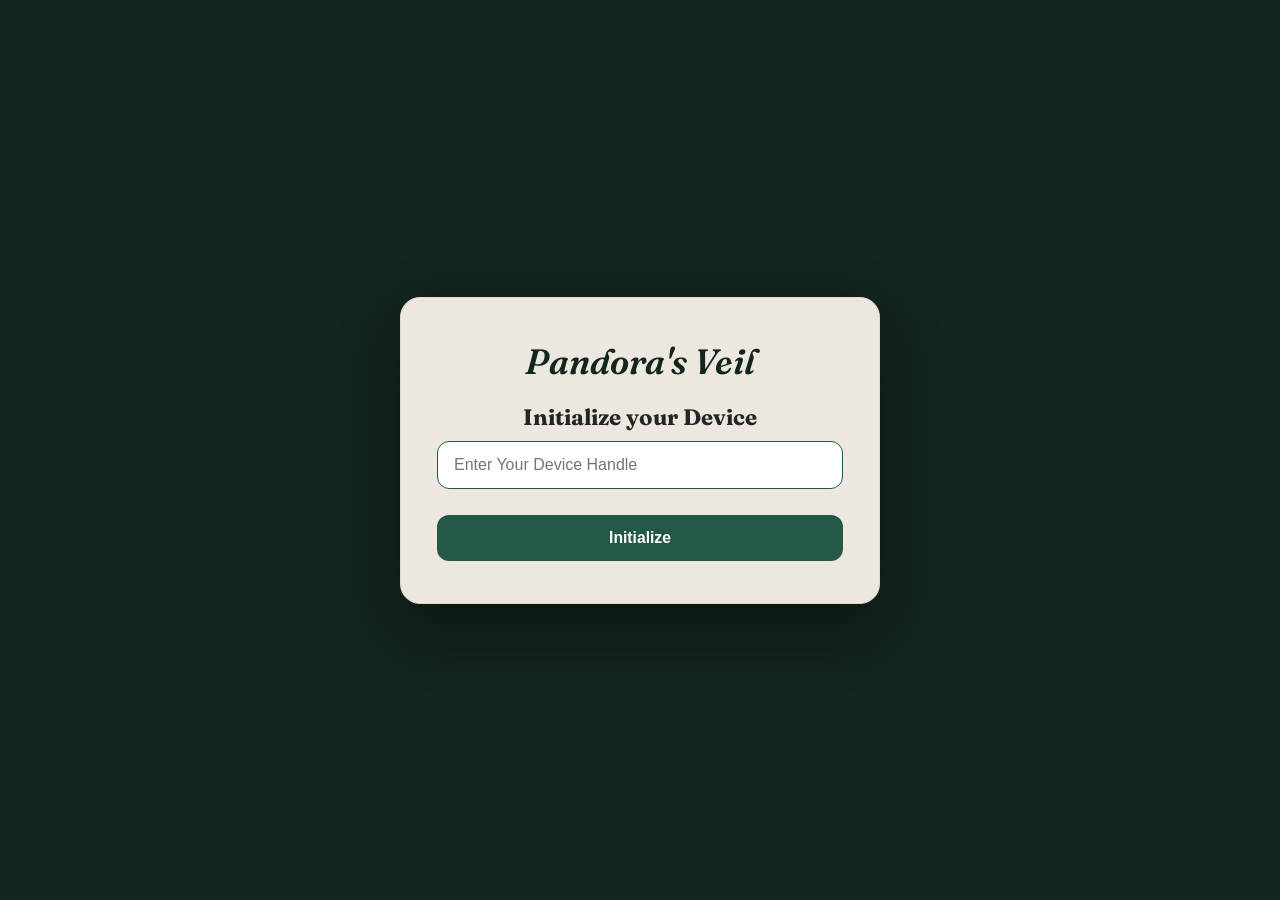
==== internal/web/static/index.html @ a11d855e "style(web): simplify initialization screen to tool name, title, handle input, and initialize button" ====
<!DOCTYPE html>
<html lang="en">
<head>
    <meta charset="UTF-8">
    <meta name="viewport" content="width=device-width, initial-scale=1.0">
    <title>Pandora's Veil | Zero-Knowledge Secret Relay</title>
    <link rel="preconnect" href="https://fonts.googleapis.com">
    <link rel="preconnect" href="https://fonts.gstatic.com" crossorigin>
    <link href="https://fonts.googleapis.com/css2?family=Fraunces:ital,opsz,wght@0,9..144,400;0,9..144,600;1,9..144,400;1,9..144,600&family=Plus+Jakarta+Sans:wght@400;500;600;700&family=Fira+Code:wght@400;500&display=swap" rel="stylesheet">
    <link rel="stylesheet" href="styles.css">
</head>
<body class="linen-theme">
    <div class="linen-app-container">
        <!-- Left Forest Green Sidebar -->
        <aside class="linen-sidebar">
            <!-- Brand Title Row with Full Name -->
            <div class="sidebar-brand-row">
                <h1 class="brand-logo" onclick="toggleProfileModal()" title="View Device Security Credentials">Pandora's Veil</h1>
                <button type="button" class="add-correspondence-btn" onclick="openNewChatModal()" title="Add Correspondence or Create Group">
                    <svg viewBox="0 0 24 24" width="16" height="16" fill="none" stroke="currentColor" stroke-width="2"><line x1="12" y1="5" x2="12" y2="19"></line><line x1="5" y1="12" x2="19" y2="12"></line></svg>
                    <span>Add</span>
                </button>
            </div>

            <!-- Search Correspondence Box -->
            <div class="sidebar-search-box">
                <div class="search-input-wrapper">
                    <svg viewBox="0 0 24 24" width="15" height="15" fill="none" stroke="currentColor" stroke-width="2" class="search-icon"><circle cx="11" cy="11" r="8"></circle><line x1="21" y1="21" x2="16.65" y2="16.65"></line></svg>
                    <input type="text" id="chat-search" placeholder="Search correspondence" autocomplete="off">
                </div>
            </div>

            <!-- Dynamic Conversation List -->
            <div class="correspondence-list" id="chats-list">
                <!-- Populated dynamically from verified server connections -->
            </div>

            <!-- Bottom User Identity Badge -->
            <div class="sidebar-user-footer" onclick="toggleProfileModal()" title="Click to view full identity credentials & account settings">
                <div class="footer-avatar" id="my-avatar">U</div>
                <div class="footer-user-details">
                    <div class="footer-handle" id="my-handle">PV-USER</div>
                    <div class="footer-fp" id="my-fingerprint">FP: PENDING</div>
                </div>
                <button type="button" class="icon-action-btn" onclick="event.stopPropagation(); openNewChatModal();" title="Add Correspondence">
                    <svg viewBox="0 0 24 24" width="16" height="16" fill="none" stroke="currentColor" stroke-width="2"><line x1="12" y1="5" x2="12" y2="19"></line><line x1="5" y1="12" x2="19" y2="12"></line></svg>
                </button>
            </div>
        </aside>

        <!-- Right Linen Main Chat Workspace -->
        <main class="linen-chat-workspace">
            <!-- Workspace Header -->
            <header class="workspace-header">
                <div class="contact-profile-section" onclick="openContactDetailsModal()" title="View peer identity & fingerprint details">
                    <div class="avatar avatar-sand" id="active-header-avatar">—</div>
                    <div class="contact-title-group">
                        <h2 class="active-contact-title" id="active-contact-title">No Active Correspondence</h2>
                        <div class="active-status-line">
                            <span id="active-status-text">Connected to Relay</span>
                            <span class="fp-subtle" id="active-fp-subtle"></span>
                        </div>
                    </div>
                </div>

                <div class="workspace-header-actions">
                    <button type="button" class="header-action-btn" onclick="openSecretDepositModal()" title="Attach Confidential Deposit (Self-Destructing via Redis GETDEL)">
                        <svg viewBox="0 0 24 24" width="17" height="17" fill="none" stroke="currentColor" stroke-width="2"><rect x="3" y="11" width="18" height="11" rx="2" ry="2"></rect><path d="M7 11V7a5 5 0 0 1 10 0v4"></path></svg>
                        <span class="action-label-text">Deposit Secret</span>
                    </button>
                    <button type="button" class="header-action-btn" onclick="openDisappearingModal()" title="Configure Disappearing Messages Lifespan">
                        <svg viewBox="0 0 24 24" width="17" height="17" fill="none" stroke="currentColor" stroke-width="2"><circle cx="12" cy="12" r="10"></circle><polyline points="12 6 12 12 16 14"></polyline></svg>
                        <span class="action-label-text" id="header-ttl-label">5m Lifespan</span>
                    </button>
                    <button type="button" class="header-action-btn" onclick="openContactDetailsModal()" title="Peer Identity & Manage Correspondence">
                        <svg viewBox="0 0 24 24" width="17" height="17" fill="none" stroke="currentColor" stroke-width="2"><path d="M20 21v-2a4 4 0 0 0-4-4H8a4 4 0 0 0-4 4v2"></path><circle cx="12" cy="7" r="4"></circle></svg>
                    </button>
                </div>
            </header>

            <!-- Scrollable Messages Flow on Linen Canvas -->
            <div class="chat-canvas-scroll" id="chat-messages-scroll">
                <div class="canvas-flow" id="chat-messages-container">
                    <div class="linen-date-separator">
                        <span class="sep-line"></span>
                        <span class="sep-label">TODAY</span>
                        <span class="sep-line"></span>
                    </div>
                </div>
            </div>

            <!-- Bottom Floating Pill Input Bar -->
            <footer class="workspace-input-dock">
                <form id="message-form" class="linen-input-pill">
                    <button type="button" class="pill-clip-btn" onclick="openSecretDepositModal()" title="Deposit Confidential Secret (Destroyed on First Read)">
                        <svg viewBox="0 0 24 24" width="18" height="18" fill="none" stroke="currentColor" stroke-width="2"><path d="M21.44 11.05l-9.19 9.19a6 6 0 0 1-8.49-8.49l9.19-9.19a4 4 0 0 1 5.66 5.66l-9.2 9.19a2 2 0 0 1-2.83-2.83l8.49-8.48"></path></svg>
                    </button>

                    <!-- Per-Message Lifespan Adjustment Pill -->
                    <button type="button" class="message-ttl-pill" onclick="cycleMessageTTL()" id="message-ttl-btn" title="Message Lifespan: Click to change timer for this message (cannot exceed conversation limit)">
                        <svg viewBox="0 0 24 24" width="13" height="13" fill="none" stroke="currentColor" stroke-width="2"><circle cx="12" cy="12" r="10"></circle><polyline points="12 6 12 12 16 14"></polyline></svg>
                        <span id="current-msg-ttl-badge">5m</span>
                    </button>

                    <input type="text" id="chat-input" placeholder="Write an encrypted message..." autocomplete="off" autofocus>
                    <button type="submit" class="pill-send-btn" id="send-button" title="Send end-to-end encrypted message">
                        <svg viewBox="0 0 24 24" width="18" height="18" fill="currentColor"><path d="M2.01 21L23 12 2.01 3 2 10l15 2-15 2z"></path></svg>
                    </button>
                </form>
            </footer>
        </main>
    </div>

    <!-- Modals -->
    <div id="modal-backdrop" class="linen-modal-backdrop hidden" onclick="handleBackdropClick(event)">
        <div class="linen-modal-card" onclick="event.stopPropagation()">
            <div class="modal-header-bar">
                <h3 id="modal-title">Details</h3>
                <button type="button" class="modal-close-btn" onclick="closeModal()">✕</button>
            </div>
            <div class="modal-content-area" id="modal-body"></div>
        </div>
    </div>

    <!-- Device Initialization Screen -->
    <div id="init-overlay" class="linen-init-overlay hidden">
        <div class="linen-init-card">
            <div class="init-brand-header">
                <h1 class="init-brand-logo">Pandora's Veil</h1>
            </div>
            <h2 class="init-card-title">Initialize your Device</h2>

            <form id="init-form" class="init-form-box" onsubmit="handleInitSubmit(event)">
                <div class="init-input-wrapper">
                    <input type="text" id="init-handle-input" placeholder="Enter Your Device Handle" required autofocus autocomplete="off">
                </div>
                <div id="init-error-msg" class="init-error-text hidden"></div>
                <button type="submit" class="init-submit-btn" id="init-submit-button">
                    <span>Initialize</span>
                </button>
            </form>
        </div>
    </div>

    <script src="app.js"></script>
</body>
</html>
---- internal/web/static/styles.css ----
/* ==========================================================================
   PANDORA'S VEIL | Linen Aesthetic Stylesheet (Editorial Linen & Forest Green)
   ========================================================================== */

:root {
    /* Left Sidebar Palette (Deep Forest Green / Spruce) */
    --linen-sidebar-bg: #12251e;
    --linen-sidebar-card-hover: #193128;
    --linen-sidebar-card-active: #1d392f;
    --linen-sidebar-search-bg: #1a3229;
    --linen-sidebar-text: #f3efe6;
    --linen-sidebar-muted: #8b9d94;
    --linen-gold: #c69b59;
    --linen-online: #5cdb95;

    /* Main Chat Canvas Palette (Warm Linen / Cream) */
    --linen-canvas-bg: #ede8df;
    --linen-canvas-header-bg: #ede8df;
    --linen-card-white: #ffffff;
    --linen-card-green: #245846;
    --linen-text-dark: #222725;
    --linen-text-light: #f7f5f0;
    --linen-text-muted: #8a8d8a;
    --linen-terracotta: #b48558;
    --linen-terracotta-hover: #a17347;

    /* Avatar Palettes */
    --avatar-sand-bg: #d9cdbe;
    --avatar-sand-fg: #3a3229;
    --avatar-sage-bg: #b6cbb9;
    --avatar-sage-fg: #233c2a;
    --avatar-blush-bg: #d7c1c0;
    --avatar-blush-fg: #45282a;
    --avatar-clay-bg: #dfc8b7;
    --avatar-clay-fg: #4c3122;
    --avatar-charcoal-bg: #9fa8a3;
    --avatar-charcoal-fg: #1d2522;

    /* Fonts */
    --font-serif: 'Fraunces', serif;
    --font-sans: 'Plus Jakarta Sans', -apple-system, BlinkMacSystemFont, 'Segoe UI', Roboto, sans-serif;
    --font-mono: 'Fira Code', monospace;
}

* {
    box-sizing: border-box;
    margin: 0;
    padding: 0;
}

body.linen-theme {
    background-color: var(--linen-sidebar-bg);
    color: var(--linen-text-dark);
    font-family: var(--font-sans);
    height: 100vh;
    overflow: hidden;
    display: flex;
}

.linen-app-container {
    width: 100vw;
    height: 100vh;
    display: flex;
    overflow: hidden;
}

/* --------------------------------------------------------------------------
   1. Left Forest Green Sidebar
   -------------------------------------------------------------------------- */
.linen-sidebar {
    width: 30%;
    min-width: 300px;
    max-width: 400px;
    height: 100%;
    background-color: var(--linen-sidebar-bg);
    color: var(--linen-sidebar-text);
    display: flex;
    flex-direction: column;
    padding: 24px 16px 16px 20px;
    border-right: 1px solid rgba(255, 255, 255, 0.05);
}

/* Brand Row */
.sidebar-brand-row {
    display: flex;
    align-items: center;
    justify-content: space-between;
    margin-bottom: 20px;
    padding: 0 4px;
}

.brand-logo {
    font-family: var(--font-serif);
    font-size: 1.45rem;
    font-weight: 600;
    font-style: italic;
    letter-spacing: 0.3px;
    color: var(--linen-sidebar-text);
    cursor: pointer;
    user-select: none;
    white-space: nowrap;
}

.add-correspondence-btn {
    background: rgba(255, 255, 255, 0.08);
    border: 1px solid rgba(255, 255, 255, 0.12);
    color: var(--linen-sidebar-text);
    padding: 5px 12px;
    border-radius: 8px;
    font-size: 0.8rem;
    font-weight: 600;
    display: flex;
    align-items: center;
    gap: 5px;
    cursor: pointer;
    transition: all 0.15s ease;
}

.add-correspondence-btn:hover {
    background: rgba(255, 255, 255, 0.16);
    border-color: rgba(255, 255, 255, 0.25);
}

.add-correspondence-btn svg {
    flex-shrink: 0;
}

/* Search Box */
.sidebar-search-box {
    margin-bottom: 16px;
}

.search-input-wrapper {
    background-color: var(--linen-sidebar-search-bg);
    border-radius: 12px;
    height: 42px;
    display: flex;
    align-items: center;
    padding: 0 14px;
    gap: 10px;
    border: 1px solid rgba(255, 255, 255, 0.03);
}

.search-input-wrapper input {
    background: transparent;
    border: none;
    outline: none;
    color: var(--linen-sidebar-text);
    font-size: 0.88rem;
    font-family: var(--font-sans);
    width: 100%;
}

.search-input-wrapper input::placeholder {
    color: var(--linen-sidebar-muted);
}

.search-icon {
    color: var(--linen-sidebar-muted);
}

/* Correspondence List */
.correspondence-list {
    flex: 1;
    overflow-y: auto;
    display: flex;
    flex-direction: column;
    gap: 6px;
    padding-right: 2px;
}

.correspondence-list::-webkit-scrollbar {
    width: 4px;
}

.correspondence-list::-webkit-scrollbar-thumb {
    background: rgba(255, 255, 255, 0.1);
    border-radius: 4px;
}

/* Chat Card */
.chat-card {
    display: flex;
    align-items: center;
    padding: 12px 14px;
    border-radius: 14px;
    cursor: pointer;
    transition: background 0.18s ease, transform 0.1s ease;
    gap: 14px;
}

.chat-card:hover {
    background-color: var(--linen-sidebar-card-hover);
}

.chat-card.active {
    background-color: var(--linen-sidebar-card-active);
}

/* Avatars */
.avatar {
    width: 42px;
    height: 42px;
    border-radius: 50%;
    display: flex;
    align-items: center;
    justify-content: center;
    font-size: 0.88rem;
    font-weight: 600;
    font-family: var(--font-sans);
    user-select: none;
    flex-shrink: 0;
}

.avatar-sand { background-color: var(--avatar-sand-bg); color: var(--avatar-sand-fg); }
.avatar-sage { background-color: var(--avatar-sage-bg); color: var(--avatar-sage-fg); }
.avatar-blush { background-color: var(--avatar-blush-bg); color: var(--avatar-blush-fg); }
.avatar-clay { background-color: var(--avatar-clay-bg); color: var(--avatar-clay-fg); }
.avatar-charcoal { background-color: var(--avatar-charcoal-bg); color: var(--avatar-charcoal-fg); }

.chat-card-content {
    flex: 1;
    overflow: hidden;
    display: flex;
    flex-direction: column;
    gap: 3px;
}

.chat-card-header {
    display: flex;
    justify-content: space-between;
    align-items: baseline;
}

.contact-card-name {
    font-weight: 600;
    font-size: 0.94rem;
    color: var(--linen-sidebar-text);
    white-space: nowrap;
    overflow: hidden;
    text-overflow: ellipsis;
}

.card-time {
    font-size: 0.76rem;
    color: var(--linen-sidebar-muted);
}

.chat-card-footer {
    display: flex;
    justify-content: space-between;
    align-items: center;
}

.card-snippet {
    font-size: 0.82rem;
    color: var(--linen-sidebar-muted);
    white-space: nowrap;
    overflow: hidden;
    text-overflow: ellipsis;
}

.unread-pill {
    background-color: var(--linen-gold);
    color: #12251e;
    font-size: 0.68rem;
    font-weight: 700;
    width: 17px;
    height: 17px;
    border-radius: 50%;
    display: flex;
    align-items: center;
    justify-content: center;
    flex-shrink: 0;
}

/* Sidebar Bottom User Footer */
.sidebar-user-footer {
    margin-top: 10px;
    padding: 12px 14px;
    background-color: rgba(0, 0, 0, 0.15);
    border-radius: 12px;
    display: flex;
    align-items: center;
    gap: 12px;
    cursor: pointer;
}

.footer-avatar {
    width: 34px;
    height: 34px;
    background: var(--linen-card-green);
    color: var(--linen-sidebar-text);
    border-radius: 50%;
    display: flex;
    align-items: center;
    justify-content: center;
    font-weight: 600;
    font-size: 0.85rem;
}

.footer-user-details {
    flex: 1;
    overflow: hidden;
}

.footer-handle {
    font-size: 0.85rem;
    font-weight: 600;
    color: var(--linen-sidebar-text);
}

.footer-fp {
    font-size: 0.72rem;
    color: var(--linen-sidebar-muted);
    font-family: var(--font-mono);
}

.icon-action-btn {
    background: transparent;
    border: none;
    color: var(--linen-sidebar-muted);
    cursor: pointer;
    padding: 6px;
    border-radius: 50%;
    display: flex;
    align-items: center;
    justify-content: center;
}

.icon-action-btn:hover {
    color: var(--linen-sidebar-text);
    background: rgba(255, 255, 255, 0.08);
}

/* --------------------------------------------------------------------------
   2. Right Linen Main Workspace
   -------------------------------------------------------------------------- */
.linen-chat-workspace {
    flex: 1;
    height: 100%;
    background-color: var(--linen-canvas-bg);
    display: flex;
    flex-direction: column;
    position: relative;
}

/* Workspace Header */
.workspace-header {
    height: 76px;
    padding: 0 36px;
    display: flex;
    align-items: center;
    justify-content: space-between;
    background-color: var(--linen-canvas-header-bg);
}

.contact-profile-section {
    display: flex;
    align-items: center;
    gap: 14px;
    cursor: pointer;
}

.active-contact-title {
    font-family: var(--font-serif);
    font-size: 1.25rem;
    font-weight: 600;
    color: var(--linen-text-dark);
}

.active-status-line {
    display: flex;
    align-items: center;
    gap: 6px;
    font-size: 0.78rem;
    color: var(--linen-text-muted);
}

.status-dot {
    width: 6px;
    height: 6px;
    background-color: var(--linen-online);
    border-radius: 50%;
}

.fp-subtle {
    font-family: var(--font-mono);
    color: #9a9d9a;
}

.workspace-header-actions {
    display: flex;
    align-items: center;
    gap: 14px;
}

.header-action-btn {
    background: transparent;
    border: none;
    color: #636765;
    cursor: pointer;
    padding: 8px;
    border-radius: 50%;
    display: flex;
    align-items: center;
    justify-content: center;
    transition: color 0.15s ease, background 0.15s ease;
}

.header-action-btn:hover {
    color: var(--linen-text-dark);
    background: rgba(0, 0, 0, 0.04);
}

/* Canvas Flow Scroll */
.chat-canvas-scroll {
    flex: 1;
    overflow-y: auto;
    padding: 10px 42px 20px 42px;
    display: flex;
    flex-direction: column;
}

.canvas-flow {
    display: flex;
    flex-direction: column;
    gap: 14px;
    margin-top: auto;
}

/* Date Separator with Dotted Lines */
.linen-date-separator {
    display: flex;
    align-items: center;
    justify-content: center;
    margin: 18px 0;
    gap: 16px;
}

.sep-line {
    flex: 1;
    border-bottom: 1px dashed #d6cfc4;
}

.sep-label {
    font-size: 0.72rem;
    color: #9a9b98;
    letter-spacing: 1px;
    font-weight: 600;
}

/* Message Bubble Groups */
.linen-bubble-group {
    display: flex;
    flex-direction: column;
    max-width: 58%;
}

.incoming-group {
    align-self: flex-start;
}

.outgoing-group {
    align-self: flex-end;
}

/* Cards */
.linen-card {
    padding: 14px 18px;
    border-radius: 16px;
    font-size: 0.94rem;
    line-height: 1.48;
    box-shadow: 0 2px 10px rgba(0, 0, 0, 0.03);
    word-break: break-word;
    animation: fadeIn 0.18s ease-out;
}

@keyframes fadeIn {
    from { opacity: 0; transform: translateY(4px); }
    to { opacity: 1; transform: translateY(0); }
}

.incoming-card {
    background-color: var(--linen-card-white);
    color: var(--linen-text-dark);
}

.outgoing-card {
    background-color: var(--linen-card-green);
    color: var(--linen-text-light);
}

.bubble-time-stamp {
    font-size: 0.72rem;
    color: #9da09d;
    margin-top: 6px;
    margin-left: 4px;
}

.action-label-text {
    font-size: 0.8rem;
    font-weight: 500;
    margin-left: 6px;
}

.message-ttl-pill {
    background: rgba(36, 88, 70, 0.08);
    border: 1px solid rgba(36, 88, 70, 0.15);
    color: var(--linen-card-green);
    padding: 4px 9px;
    border-radius: 14px;
    font-size: 0.76rem;
    font-weight: 600;
    display: flex;
    align-items: center;
    gap: 4px;
    cursor: pointer;
    margin-left: 4px;
    transition: all 0.15s ease;
    user-select: none;
}

.message-ttl-pill:hover {
    background: rgba(36, 88, 70, 0.15);
}

.message-ttl-pill svg {
    flex-shrink: 0;
}

/* --------------------------------------------------------------------------
   3. Bottom Input Dock & Floating Pill
   -------------------------------------------------------------------------- */
.workspace-input-dock {
    padding: 16px 36px 24px 36px;
    background-color: var(--linen-canvas-bg);
}

.linen-input-pill {
    background-color: var(--linen-card-white);
    border-radius: 30px;
    height: 54px;
    display: flex;
    align-items: center;
    padding: 0 6px 0 14px;
    box-shadow: 0 4px 20px rgba(0, 0, 0, 0.05);
    border: 1px solid rgba(0, 0, 0, 0.04);
}

.pill-clip-btn {
    background: transparent;
    border: none;
    color: #8a8d8a;
    cursor: pointer;
    padding: 8px;
    display: flex;
    align-items: center;
    justify-content: center;
    transition: color 0.15s ease;
}

.pill-clip-btn:hover {
    color: var(--linen-text-dark);
}

.linen-input-pill input {
    flex: 1;
    background: transparent;
    border: none;
    outline: none;
    padding: 0 12px;
    font-size: 0.95rem;
    font-family: var(--font-sans);
    color: var(--linen-text-dark);
}

.linen-input-pill input::placeholder {
    color: #9a9d9a;
}

.pill-send-btn {
    width: 42px;
    height: 42px;
    background-color: var(--linen-terracotta);
    border: none;
    border-radius: 50%;
    color: #ffffff;
    cursor: pointer;
    display: flex;
    align-items: center;
    justify-content: center;
    box-shadow: 0 4px 12px rgba(180, 133, 88, 0.35);
    transition: transform 0.1s ease, background-color 0.15s ease;
    flex-shrink: 0;
}

.pill-send-btn:hover {
    background-color: #9f7349;
    transform: scale(1.03);
}

.pill-send-btn:active {
    transform: scale(0.96);
}

/* Modal Tabs & Credential Cards */
.modal-tab-row {
    display: flex;
    gap: 8px;
    margin-bottom: 18px;
    border-bottom: 1px solid #dfd8cc;
    padding-bottom: 10px;
}

.modal-tab-btn {
    background: transparent;
    border: none;
    padding: 6px 14px;
    border-radius: 8px;
    font-size: 0.88rem;
    font-weight: 600;
    color: #636765;
    cursor: pointer;
    transition: all 0.15s ease;
}

.modal-tab-btn.active {
    background-color: var(--linen-card-green);
    color: #ffffff;
}

.identity-credential-box {
    background: #ffffff;
    border: 1px solid #dfd8cc;
    border-radius: 12px;
    padding: 16px;
    display: flex;
    flex-direction: column;
    gap: 12px;
    font-family: var(--font-sans);
    font-size: 0.88rem;
}

.cred-row {
    display: flex;
    flex-direction: column;
    gap: 4px;
}

.cred-label {
    font-size: 0.76rem;
    font-weight: 700;
    text-transform: uppercase;
    letter-spacing: 0.5px;
    color: #7b807d;
}

.cred-value {
    font-family: var(--font-mono);
    font-size: 0.84rem;
    color: var(--linen-text-dark);
    word-break: break-all;
    background: #f7f5f0;
    padding: 8px 10px;
    border-radius: 6px;
}

.linen-btn-danger {
    background-color: #b83a28;
    color: #ffffff;
    border: none;
    padding: 10px 18px;
    border-radius: 10px;
    font-weight: 600;
    font-size: 0.88rem;
    cursor: pointer;
    transition: background 0.15s ease;
}

.linen-btn-danger:hover {
    background-color: #992c1c;
}


.pill-send-btn {
    width: 44px;
    height: 44px;
    background-color: var(--linen-terracotta);
    color: #ffffff;
    border: none;
    border-radius: 50%;
    cursor: pointer;
    display: flex;
    align-items: center;
    justify-content: center;
    transition: background 0.15s ease, transform 0.1s ease;
    flex-shrink: 0;
}

.pill-send-btn:hover {
    background-color: var(--linen-terracotta-hover);
    transform: scale(1.04);
}

/* --------------------------------------------------------------------------
   4. Modals
   -------------------------------------------------------------------------- */
.linen-modal-backdrop {
    position: fixed;
    top: 0; left: 0; right: 0; bottom: 0;
    background: rgba(18, 37, 30, 0.5);
    backdrop-filter: blur(4px);
    display: flex;
    align-items: center;
    justify-content: center;
    z-index: 100;
}

.linen-modal-backdrop.hidden { display: none; }

.linen-modal-card {
    background: var(--linen-canvas-bg);
    width: 90%;
    max-width: 460px;
    border-radius: 18px;
    overflow: hidden;
    box-shadow: 0 16px 40px rgba(0, 0, 0, 0.2);
    border: 1px solid rgba(0, 0, 0, 0.08);
}

.modal-header-bar {
    padding: 18px 24px;
    display: flex;
    align-items: center;
    justify-content: space-between;
    border-bottom: 1px solid #dfd8cc;
}

.modal-header-bar h3 {
    font-family: var(--font-serif);
    font-size: 1.25rem;
    font-weight: 600;
    color: var(--linen-text-dark);
}

.modal-close-btn {
    background: transparent;
    border: none;
    color: #8a8d8a;
    font-size: 1.1rem;
    cursor: pointer;
}

.modal-content-area {
    padding: 24px;
}

.linen-btn {
    background-color: var(--linen-card-green);
    color: #ffffff;
    border: none;
    padding: 10px 20px;
    border-radius: 10px;
    font-weight: 600;
    font-size: 0.9rem;
    cursor: pointer;
    transition: background 0.15s ease;
}

.linen-btn:hover {
    background-color: #1a4234;
}

/* --------------------------------------------------------------------------
   7. Device Initialization Screen (Full Overlay)
   -------------------------------------------------------------------------- */
.linen-init-overlay {
    position: fixed;
    top: 0;
    left: 0;
    right: 0;
    bottom: 0;
    background-color: #12251e;
    z-index: 10000;
    display: flex;
    align-items: center;
    justify-content: center;
    padding: 24px;
}

.linen-init-overlay.hidden {
    display: none !important;
}

.linen-init-card {
    background-color: #ede8df;
    border-radius: 20px;
    width: 100%;
    max-width: 480px;
    padding: 42px 36px;
    box-shadow: 0 24px 60px rgba(0, 0, 0, 0.4);
    text-align: center;
    border: 1px solid #dfd8cc;
}

.init-brand-header {
    display: flex;
    align-items: center;
    justify-content: center;
    gap: 8px;
    margin-bottom: 20px;
}

.init-brand-logo {
    font-family: var(--font-serif);
    font-style: italic;
    font-size: 2.2rem;
    font-weight: 600;
    color: var(--linen-sidebar-bg);
}

.init-card-title {
    font-family: var(--font-serif);
    font-size: 1.4rem;
    color: var(--linen-text-dark);
    margin-bottom: 10px;
}

.init-card-subtitle {
    color: #636765;
    font-size: 0.9rem;
    line-height: 1.5;
    margin-bottom: 28px;
}

.init-form-box {
    display: flex;
    flex-direction: column;
    text-align: left;
    gap: 14px;
}

.init-field-label {
    font-size: 0.85rem;
    font-weight: 600;
    color: var(--linen-text-dark);
}

.init-input-wrapper input {
    width: 100%;
    padding: 14px 16px;
    background: #ffffff;
    border: 1.5px solid #d2c8b8;
    border-radius: 12px;
    font-size: 1rem;
    color: #222725;
    outline: none;
    font-weight: 500;
    transition: border-color 0.15s ease;
}

.init-input-wrapper input:focus {
    border-color: var(--linen-card-green);
}

.init-info-box {
    background: rgba(36, 88, 70, 0.08);
    border-left: 3px solid var(--linen-card-green);
    padding: 12px 14px;
    border-radius: 6px;
    font-size: 0.8rem;
    color: #374740;
    line-height: 1.4;
    margin-top: 4px;
}

.init-info-box code {
    font-family: var(--font-mono);
    font-size: 0.76rem;
    background: rgba(255, 255, 255, 0.8);
    padding: 2px 4px;
    border-radius: 4px;
}

.init-error-text {
    color: #c94a29;
    font-size: 0.82rem;
    margin-top: 4px;
}

.init-error-text.hidden {
    display: none;
}

.init-submit-btn {
    width: 100%;
    margin-top: 12px;
    padding: 14px;
    background-color: var(--linen-card-green);
    color: #ffffff;
    border: none;
    border-radius: 12px;
    font-size: 0.98rem;
    font-weight: 600;
    cursor: pointer;
    transition: background 0.15s ease;
}

.init-submit-btn:hover {
    background-color: #1a4234;
}
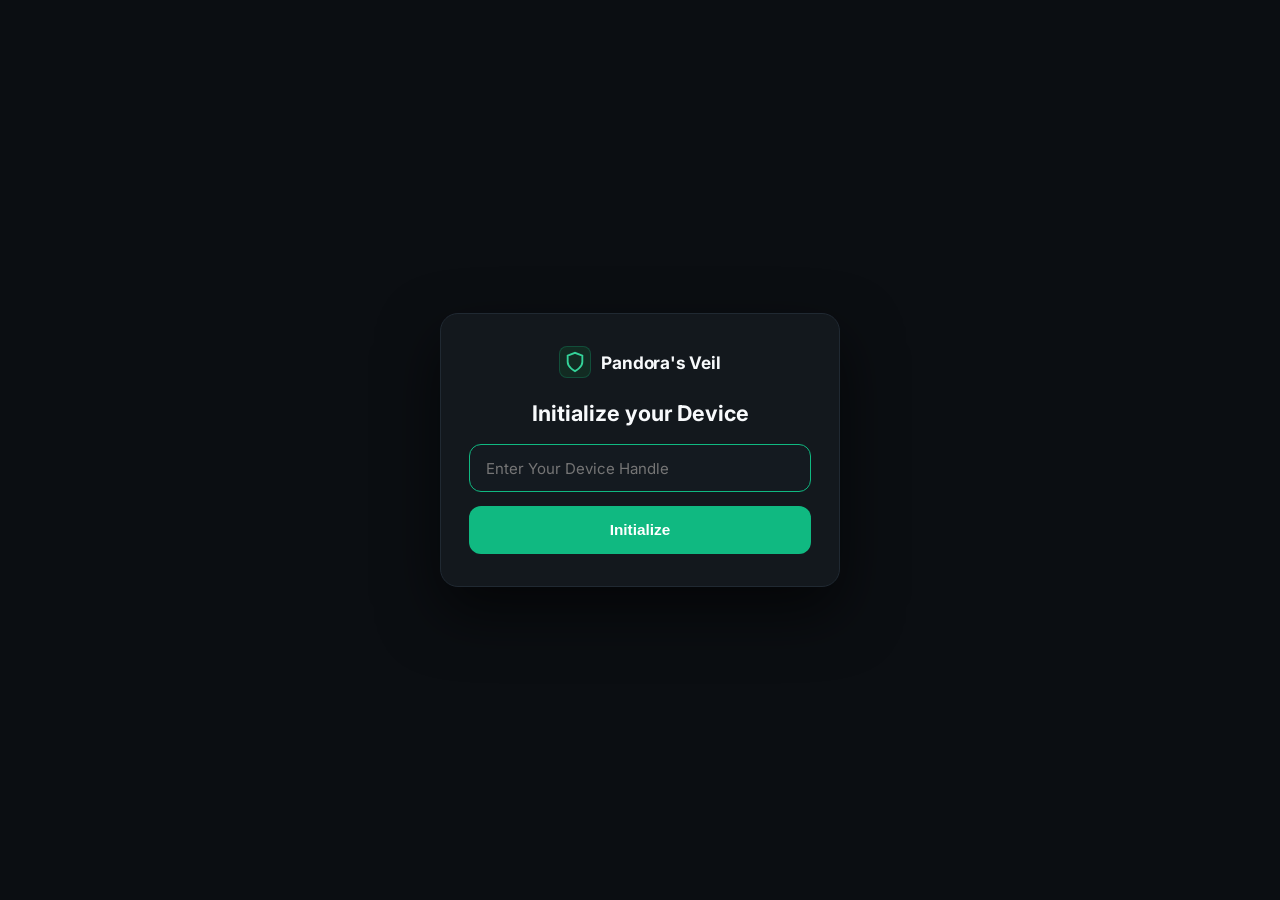
==== commit ac0e529e: "feat(web): replicate dark obsidian & emerald UI theme, sidebar structure, and clean layout matching " ====
--- a/internal/web/static/index.html
+++ b/internal/web/static/index.html
@@ -6,105 +6,123 @@
     <title>Pandora's Veil | Zero-Knowledge Secret Relay</title>
     <link rel="preconnect" href="https://fonts.googleapis.com">
     <link rel="preconnect" href="https://fonts.gstatic.com" crossorigin>
-    <link href="https://fonts.googleapis.com/css2?family=Fraunces:ital,opsz,wght@0,9..144,400;0,9..144,600;1,9..144,400;1,9..144,600&family=Plus+Jakarta+Sans:wght@400;500;600;700&family=Fira+Code:wght@400;500&display=swap" rel="stylesheet">
+    <link href="https://fonts.googleapis.com/css2?family=Inter:wght@400;500;600;700&family=JetBrains+Mono:wght@400;500;600&display=swap" rel="stylesheet">
     <link rel="stylesheet" href="styles.css">
 </head>
-<body class="linen-theme">
-    <div class="linen-app-container">
-        <!-- Left Forest Green Sidebar -->
-        <aside class="linen-sidebar">
-            <!-- Brand Title Row with Full Name -->
-            <div class="sidebar-brand-row">
-                <h1 class="brand-logo" onclick="toggleProfileModal()" title="View Device Security Credentials">Pandora's Veil</h1>
-                <button type="button" class="add-correspondence-btn" onclick="openNewChatModal()" title="Add Correspondence or Create Group">
+<body class="pv-dark-theme">
+    <div class="pv-app-container">
+        <!-- Left Obsidian Sidebar -->
+        <aside class="pv-sidebar">
+            <!-- Brand Title Row with Shield Icon -->
+            <div class="pv-brand-header" onclick="toggleProfileModal()" title="View Device Security Credentials">
+                <div class="pv-brand-icon">
+                    <svg viewBox="0 0 24 24" width="18" height="18" fill="none" stroke="currentColor" stroke-width="2"><path d="M12 22s8-4 8-10V5l-8-3-8 3v7c0 6 8 10 8 10z"></path></svg>
+                </div>
+                <h1 class="pv-brand-title">Pandora's Veil</h1>
+            </div>
+
+            <!-- Quick Action Buttons -->
+            <div class="pv-action-menu">
+                <button type="button" class="pv-action-item" onclick="openNewChatModal('peer')" title="Start a new direct chat">
                     <svg viewBox="0 0 24 24" width="16" height="16" fill="none" stroke="currentColor" stroke-width="2"><line x1="12" y1="5" x2="12" y2="19"></line><line x1="5" y1="12" x2="19" y2="12"></line></svg>
-                    <span>Add</span>
+                    <span>New chat</span>
+                </button>
+                <button type="button" class="pv-action-item" onclick="openNewChatModal('group')" title="Create an encrypted group">
+                    <svg viewBox="0 0 24 24" width="16" height="16" fill="none" stroke="currentColor" stroke-width="2"><path d="M17 21v-2a4 4 0 0 0-4-4H5a4 4 0 0 0-4 4v2"></path><circle cx="9" cy="7" r="4"></circle><path d="M23 21v-2a4 4 0 0 0-3-3.87"></path><path d="M16 3.13a4 4 0 0 1 0 7.75"></path></svg>
+                    <span>New group</span>
                 </button>
             </div>
 
-            <!-- Search Correspondence Box -->
-            <div class="sidebar-search-box">
-                <div class="search-input-wrapper">
-                    <svg viewBox="0 0 24 24" width="15" height="15" fill="none" stroke="currentColor" stroke-width="2" class="search-icon"><circle cx="11" cy="11" r="8"></circle><line x1="21" y1="21" x2="16.65" y2="16.65"></line></svg>
-                    <input type="text" id="chat-search" placeholder="Search correspondence" autocomplete="off">
+            <!-- Scrollable Contacts & Groups List -->
+            <div class="pv-scroll-sections" id="sidebar-sections-container">
+                <!-- DIRECT SECTION -->
+                <div class="pv-section-group">
+                    <div class="pv-section-header">DIRECT</div>
+                    <div class="pv-section-list" id="direct-chats-list">
+                        <!-- Populated dynamically from verified server connections -->
+                    </div>
+                </div>
+
+                <!-- GROUPS SECTION -->
+                <div class="pv-section-group">
+                    <div class="pv-section-header">GROUPS</div>
+                    <div class="pv-section-list" id="group-chats-list">
+                        <!-- Populated dynamically from verified server groups -->
+                    </div>
                 </div>
             </div>
 
-            <!-- Dynamic Conversation List -->
-            <div class="correspondence-list" id="chats-list">
-                <!-- Populated dynamically from verified server connections -->
-            </div>
-
-            <!-- Bottom User Identity Badge -->
-            <div class="sidebar-user-footer" onclick="toggleProfileModal()" title="Click to view full identity credentials & account settings">
-                <div class="footer-avatar" id="my-avatar">U</div>
-                <div class="footer-user-details">
-                    <div class="footer-handle" id="my-handle">PV-USER</div>
-                    <div class="footer-fp" id="my-fingerprint">FP: PENDING</div>
-                </div>
-                <button type="button" class="icon-action-btn" onclick="event.stopPropagation(); openNewChatModal();" title="Add Correspondence">
-                    <svg viewBox="0 0 24 24" width="16" height="16" fill="none" stroke="currentColor" stroke-width="2"><line x1="12" y1="5" x2="12" y2="19"></line><line x1="5" y1="12" x2="19" y2="12"></line></svg>
-                </button>
+            <!-- Bottom Fingerprint Footer -->
+            <div class="pv-sidebar-footer" onclick="toggleProfileModal()" title="Click to view full identity credentials & account settings">
+                <div class="pv-footer-label">Your fingerprint</div>
+                <div class="pv-footer-fp" id="my-fingerprint">INITIALIZING</div>
             </div>
         </aside>
 
-        <!-- Right Linen Main Chat Workspace -->
-        <main class="linen-chat-workspace">
+        <!-- Right Main Chat Workspace -->
+        <main class="pv-chat-workspace">
             <!-- Workspace Header -->
-            <header class="workspace-header">
-                <div class="contact-profile-section" onclick="openContactDetailsModal()" title="View peer identity & fingerprint details">
-                    <div class="avatar avatar-sand" id="active-header-avatar">—</div>
-                    <div class="contact-title-group">
-                        <h2 class="active-contact-title" id="active-contact-title">No Active Correspondence</h2>
-                        <div class="active-status-line">
-                            <span id="active-status-text">Connected to Relay</span>
-                            <span class="fp-subtle" id="active-fp-subtle"></span>
+            <header class="pv-workspace-header">
+                <div class="pv-contact-info" onclick="openContactDetailsModal()" title="View peer identity & fingerprint details">
+                    <div class="pv-contact-avatar" id="active-header-avatar">M</div>
+                    <div class="pv-contact-meta">
+                        <div class="pv-contact-name" id="active-contact-title">No Active Chat</div>
+                        <div class="pv-contact-status" id="active-status-line">
+                            <span class="pv-status-verified" id="active-status-text">Online · End-to-end verified</span>
                         </div>
                     </div>
                 </div>
 
-                <div class="workspace-header-actions">
-                    <button type="button" class="header-action-btn" onclick="openSecretDepositModal()" title="Attach Confidential Deposit (Self-Destructing via Redis GETDEL)">
-                        <svg viewBox="0 0 24 24" width="17" height="17" fill="none" stroke="currentColor" stroke-width="2"><rect x="3" y="11" width="18" height="11" rx="2" ry="2"></rect><path d="M7 11V7a5 5 0 0 1 10 0v4"></path></svg>
-                        <span class="action-label-text">Deposit Secret</span>
-                    </button>
-                    <button type="button" class="header-action-btn" onclick="openDisappearingModal()" title="Configure Disappearing Messages Lifespan">
-                        <svg viewBox="0 0 24 24" width="17" height="17" fill="none" stroke="currentColor" stroke-width="2"><circle cx="12" cy="12" r="10"></circle><polyline points="12 6 12 12 16 14"></polyline></svg>
-                        <span class="action-label-text" id="header-ttl-label">5m Lifespan</span>
-                    </button>
-                    <button type="button" class="header-action-btn" onclick="openContactDetailsModal()" title="Peer Identity & Manage Correspondence">
-                        <svg viewBox="0 0 24 24" width="17" height="17" fill="none" stroke="currentColor" stroke-width="2"><path d="M20 21v-2a4 4 0 0 0-4-4H8a4 4 0 0 0-4 4v2"></path><circle cx="12" cy="7" r="4"></circle></svg>
-                    </button>
+                <!-- Header Actions & Connection State -->
+                <div class="pv-header-controls">
+                    <div class="pv-connection-pill">
+                        <span class="pv-status-dot"></span>
+                        <span id="header-conn-status">Connected</span>
+                    </div>
+                    <div class="pv-menu-dropdown-wrapper">
+                        <button type="button" class="pv-icon-btn" onclick="toggleOptionsMenu(event)" title="Options & Settings">
+                            <svg viewBox="0 0 24 24" width="18" height="18" fill="currentColor"><circle cx="12" cy="12" r="2"></circle><circle cx="19" cy="12" r="2"></circle><circle cx="5" cy="12" r="2"></circle></svg>
+                        </button>
+                        <div id="options-dropdown" class="pv-dropdown-menu hidden">
+                            <button type="button" class="pv-dropdown-item" onclick="openDisappearingModal()">
+                                <svg viewBox="0 0 24 24" width="15" height="15" fill="none" stroke="currentColor" stroke-width="2"><circle cx="12" cy="12" r="10"></circle><polyline points="12 6 12 12 16 14"></polyline></svg>
+                                <span>Disappearing Messages</span>
+                            </button>
+                            <button type="button" class="pv-dropdown-item" onclick="openSecretDepositModal()">
+                                <svg viewBox="0 0 24 24" width="15" height="15" fill="none" stroke="currentColor" stroke-width="2"><rect x="3" y="11" width="18" height="11" rx="2" ry="2"></rect><path d="M7 11V7a5 5 0 0 1 10 0v4"></path></svg>
+                                <span>Deposit Secret</span>
+                            </button>
+                            <button type="button" class="pv-dropdown-item" onclick="openContactDetailsModal()">
+                                <svg viewBox="0 0 24 24" width="15" height="15" fill="none" stroke="currentColor" stroke-width="2"><path d="M20 21v-2a4 4 0 0 0-4-4H8a4 4 0 0 0-4 4v2"></path><circle cx="12" cy="7" r="4"></circle></svg>
+                                <span>Contact Details</span>
+                            </button>
+                            <button type="button" class="pv-dropdown-item pv-danger-text" onclick="confirmDeleteAccount()">
+                                <svg viewBox="0 0 24 24" width="15" height="15" fill="none" stroke="currentColor" stroke-width="2"><polyline points="3 6 5 6 21 6"></polyline><path d="M19 6v14a2 2 0 0 1-2 2H7a2 2 0 0 1-2-2V6m3 0V4a2 2 0 0 1 2-2h4a2 2 0 0 1 2 2v2"></path></svg>
+                                <span>Delete Account</span>
+                            </button>
+                        </div>
+                    </div>
                 </div>
             </header>
 
-            <!-- Scrollable Messages Flow on Linen Canvas -->
-            <div class="chat-canvas-scroll" id="chat-messages-scroll">
-                <div class="canvas-flow" id="chat-messages-container">
-                    <div class="linen-date-separator">
-                        <span class="sep-line"></span>
-                        <span class="sep-label">TODAY</span>
-                        <span class="sep-line"></span>
-                    </div>
+            <!-- Scrollable Messages Flow -->
+            <div class="pv-messages-scroll" id="chat-messages-scroll">
+                <div class="pv-messages-container" id="chat-messages-container">
+                    <!-- Populated dynamically -->
                 </div>
             </div>
 
-            <!-- Bottom Floating Pill Input Bar -->
-            <footer class="workspace-input-dock">
-                <form id="message-form" class="linen-input-pill">
-                    <button type="button" class="pill-clip-btn" onclick="openSecretDepositModal()" title="Deposit Confidential Secret (Destroyed on First Read)">
+            <!-- Bottom Floating Input Bar -->
+            <footer class="pv-input-dock">
+                <form id="message-form" class="pv-input-bar">
+                    <button type="button" class="pv-clip-btn" onclick="openSecretDepositModal()" title="Deposit confidential secret or file">
                         <svg viewBox="0 0 24 24" width="18" height="18" fill="none" stroke="currentColor" stroke-width="2"><path d="M21.44 11.05l-9.19 9.19a6 6 0 0 1-8.49-8.49l9.19-9.19a4 4 0 0 1 5.66 5.66l-9.2 9.19a2 2 0 0 1-2.83-2.83l8.49-8.48"></path></svg>
                     </button>
 
-                    <!-- Per-Message Lifespan Adjustment Pill -->
-                    <button type="button" class="message-ttl-pill" onclick="cycleMessageTTL()" id="message-ttl-btn" title="Message Lifespan: Click to change timer for this message (cannot exceed conversation limit)">
-                        <svg viewBox="0 0 24 24" width="13" height="13" fill="none" stroke="currentColor" stroke-width="2"><circle cx="12" cy="12" r="10"></circle><polyline points="12 6 12 12 16 14"></polyline></svg>
-                        <span id="current-msg-ttl-badge">5m</span>
-                    </button>
-
-                    <input type="text" id="chat-input" placeholder="Write an encrypted message..." autocomplete="off" autofocus>
-                    <button type="submit" class="pill-send-btn" id="send-button" title="Send end-to-end encrypted message">
-                        <svg viewBox="0 0 24 24" width="18" height="18" fill="currentColor"><path d="M2.01 21L23 12 2.01 3 2 10l15 2-15 2z"></path></svg>
+                    <input type="text" id="chat-input" placeholder="Type a message or drop files..." autocomplete="off" autofocus>
+                    
+                    <button type="submit" class="pv-send-btn" id="send-button" title="Send message">
+                        <svg viewBox="0 0 24 24" width="18" height="18" fill="none" stroke="currentColor" stroke-width="2.5"><line x1="12" y1="19" x2="12" y2="5"></line><polyline points="5 12 12 5 19 12"></polyline></svg>
                     </button>
                 </form>
             </footer>
@@ -112,30 +130,33 @@
     </div>
 
     <!-- Modals -->
-    <div id="modal-backdrop" class="linen-modal-backdrop hidden" onclick="handleBackdropClick(event)">
-        <div class="linen-modal-card" onclick="event.stopPropagation()">
-            <div class="modal-header-bar">
+    <div id="modal-backdrop" class="pv-modal-backdrop hidden" onclick="handleBackdropClick(event)">
+        <div class="pv-modal-card" onclick="event.stopPropagation()">
+            <div class="pv-modal-header">
                 <h3 id="modal-title">Details</h3>
-                <button type="button" class="modal-close-btn" onclick="closeModal()">✕</button>
+                <button type="button" class="pv-modal-close" onclick="closeModal()">✕</button>
             </div>
-            <div class="modal-content-area" id="modal-body"></div>
+            <div class="pv-modal-body" id="modal-body"></div>
         </div>
     </div>
 
     <!-- Device Initialization Screen -->
-    <div id="init-overlay" class="linen-init-overlay hidden">
-        <div class="linen-init-card">
-            <div class="init-brand-header">
-                <h1 class="init-brand-logo">Pandora's Veil</h1>
+    <div id="init-overlay" class="pv-init-overlay hidden">
+        <div class="pv-init-card">
+            <div class="pv-init-header">
+                <div class="pv-brand-icon">
+                    <svg viewBox="0 0 24 24" width="22" height="22" fill="none" stroke="currentColor" stroke-width="2"><path d="M12 22s8-4 8-10V5l-8-3-8 3v7c0 6 8 10 8 10z"></path></svg>
+                </div>
+                <h1 class="pv-brand-title">Pandora's Veil</h1>
             </div>
-            <h2 class="init-card-title">Initialize your Device</h2>
+            <h2 class="pv-init-title">Initialize your Device</h2>
 
-            <form id="init-form" class="init-form-box" onsubmit="handleInitSubmit(event)">
-                <div class="init-input-wrapper">
+            <form id="init-form" class="pv-init-form" onsubmit="handleInitSubmit(event)">
+                <div class="pv-init-input-box">
                     <input type="text" id="init-handle-input" placeholder="Enter Your Device Handle" required autofocus autocomplete="off">
                 </div>
-                <div id="init-error-msg" class="init-error-text hidden"></div>
-                <button type="submit" class="init-submit-btn" id="init-submit-button">
+                <div id="init-error-msg" class="pv-error-box hidden"></div>
+                <button type="submit" class="pv-init-btn" id="init-submit-button">
                     <span>Initialize</span>
                 </button>
             </form>
--- a/internal/web/static/styles.css
+++ b/internal/web/static/styles.css
@@ -1,913 +1,780 @@
 /* ==========================================================================
-   PANDORA'S VEIL | Linen Aesthetic Stylesheet (Editorial Linen & Forest Green)
+   PANDORA'S VEIL — OBSIDIAN & EMERALD MODERN MINIMAL THEME
+   Replicated exactly from the design reference
    ========================================================================== */
 
 :root {
-    /* Left Sidebar Palette (Deep Forest Green / Spruce) */
-    --linen-sidebar-bg: #12251e;
-    --linen-sidebar-card-hover: #193128;
-    --linen-sidebar-card-active: #1d392f;
-    --linen-sidebar-search-bg: #1a3229;
-    --linen-sidebar-text: #f3efe6;
-    --linen-sidebar-muted: #8b9d94;
-    --linen-gold: #c69b59;
-    --linen-online: #5cdb95;
-
-    /* Main Chat Canvas Palette (Warm Linen / Cream) */
-    --linen-canvas-bg: #ede8df;
-    --linen-canvas-header-bg: #ede8df;
-    --linen-card-white: #ffffff;
-    --linen-card-green: #245846;
-    --linen-text-dark: #222725;
-    --linen-text-light: #f7f5f0;
-    --linen-text-muted: #8a8d8a;
-    --linen-terracotta: #b48558;
-    --linen-terracotta-hover: #a17347;
-
-    /* Avatar Palettes */
-    --avatar-sand-bg: #d9cdbe;
-    --avatar-sand-fg: #3a3229;
-    --avatar-sage-bg: #b6cbb9;
-    --avatar-sage-fg: #233c2a;
-    --avatar-blush-bg: #d7c1c0;
-    --avatar-blush-fg: #45282a;
-    --avatar-clay-bg: #dfc8b7;
-    --avatar-clay-fg: #4c3122;
-    --avatar-charcoal-bg: #9fa8a3;
-    --avatar-charcoal-fg: #1d2522;
-
-    /* Fonts */
-    --font-serif: 'Fraunces', serif;
-    --font-sans: 'Plus Jakarta Sans', -apple-system, BlinkMacSystemFont, 'Segoe UI', Roboto, sans-serif;
-    --font-mono: 'Fira Code', monospace;
+    --pv-bg-deep: #0b0e12;
+    --pv-bg-app: #0f1318;
+    --pv-bg-sidebar: #13181d;
+    --pv-bg-card: #171e25;
+    --pv-bg-card-hover: #1c242c;
+    --pv-bg-active-chat: #162424;
+    --pv-bg-input: #141a20;
+    --pv-border: #202932;
+    --pv-border-subtle: rgba(255, 255, 255, 0.05);
+
+    --pv-emerald: #10b981;
+    --pv-emerald-light: #34d399;
+    --pv-emerald-dark: #064e3b;
+    --pv-emerald-badge: #122b22;
+    --pv-emerald-glow: rgba(16, 185, 129, 0.35);
+
+    --pv-text-main: #f8fafc;
+    --pv-text-muted: #94a3b8;
+    --pv-text-dim: #64748b;
+    --pv-text-danger: #ef4444;
+
+    --pv-font-sans: 'Inter', -apple-system, BlinkMacSystemFont, 'Segoe UI', Roboto, sans-serif;
+    --pv-font-mono: 'JetBrains Mono', 'Fira Code', Consolas, monospace;
 }
 
 * {
-    box-sizing: border-box;
     margin: 0;
     padding: 0;
-}
-
-body.linen-theme {
-    background-color: var(--linen-sidebar-bg);
-    color: var(--linen-text-dark);
-    font-family: var(--font-sans);
+    box-sizing: border-box;
+}
+
+body.pv-dark-theme {
+    background-color: var(--pv-bg-deep);
+    color: var(--pv-text-main);
+    font-family: var(--pv-font-sans);
     height: 100vh;
+    width: 100vw;
+    display: flex;
+    align-items: center;
+    justify-content: center;
     overflow: hidden;
-    display: flex;
-}
-
-.linen-app-container {
-    width: 100vw;
-    height: 100vh;
+    padding: 16px;
+    -webkit-font-smoothing: antialiased;
+}
+
+/* Main Outer Window Container */
+.pv-app-container {
+    width: 100%;
+    max-width: 1360px;
+    height: 94vh;
+    background-color: var(--pv-bg-app);
+    border: 1px solid var(--pv-border);
+    border-radius: 18px;
     display: flex;
     overflow: hidden;
+    box-shadow: 0 20px 50px rgba(0, 0, 0, 0.55);
 }
 
 /* --------------------------------------------------------------------------
-   1. Left Forest Green Sidebar
+   1. Left Obsidian Sidebar
    -------------------------------------------------------------------------- */
-.linen-sidebar {
-    width: 30%;
-    min-width: 300px;
-    max-width: 400px;
-    height: 100%;
-    background-color: var(--linen-sidebar-bg);
-    color: var(--linen-sidebar-text);
-    display: flex;
-    flex-direction: column;
-    padding: 24px 16px 16px 20px;
-    border-right: 1px solid rgba(255, 255, 255, 0.05);
-}
-
-/* Brand Row */
-.sidebar-brand-row {
-    display: flex;
-    align-items: center;
-    justify-content: space-between;
-    margin-bottom: 20px;
+.pv-sidebar {
+    width: 280px;
+    background-color: var(--pv-bg-sidebar);
+    border-right: 1px solid var(--pv-border);
+    display: flex;
+    flex-direction: column;
+    padding: 20px 16px;
+    flex-shrink: 0;
+}
+
+/* Brand Header */
+.pv-brand-header {
+    display: flex;
+    align-items: center;
+    gap: 10px;
+    margin-bottom: 22px;
     padding: 0 4px;
-}
-
-.brand-logo {
-    font-family: var(--font-serif);
-    font-size: 1.45rem;
-    font-weight: 600;
-    font-style: italic;
-    letter-spacing: 0.3px;
-    color: var(--linen-sidebar-text);
     cursor: pointer;
     user-select: none;
-    white-space: nowrap;
-}
-
-.add-correspondence-btn {
-    background: rgba(255, 255, 255, 0.08);
-    border: 1px solid rgba(255, 255, 255, 0.12);
-    color: var(--linen-sidebar-text);
-    padding: 5px 12px;
+}
+
+.pv-brand-icon {
+    width: 32px;
+    height: 32px;
+    background-color: var(--pv-emerald-badge);
+    color: var(--pv-emerald-light);
     border-radius: 8px;
-    font-size: 0.8rem;
-    font-weight: 600;
-    display: flex;
-    align-items: center;
-    gap: 5px;
-    cursor: pointer;
-    transition: all 0.15s ease;
-}
-
-.add-correspondence-btn:hover {
-    background: rgba(255, 255, 255, 0.16);
-    border-color: rgba(255, 255, 255, 0.25);
-}
-
-.add-correspondence-btn svg {
-    flex-shrink: 0;
-}
-
-/* Search Box */
-.sidebar-search-box {
-    margin-bottom: 16px;
-}
-
-.search-input-wrapper {
-    background-color: var(--linen-sidebar-search-bg);
-    border-radius: 12px;
-    height: 42px;
-    display: flex;
-    align-items: center;
-    padding: 0 14px;
-    gap: 10px;
-    border: 1px solid rgba(255, 255, 255, 0.03);
-}
-
-.search-input-wrapper input {
+    display: flex;
+    align-items: center;
+    justify-content: center;
+    border: 1px solid rgba(16, 185, 129, 0.25);
+}
+
+.pv-brand-title {
+    font-size: 1.08rem;
+    font-weight: 700;
+    color: var(--pv-text-main);
+    letter-spacing: -0.2px;
+}
+
+/* Action Menu (New Chat / New Group) */
+.pv-action-menu {
+    display: flex;
+    flex-direction: column;
+    gap: 6px;
+    margin-bottom: 24px;
+}
+
+.pv-action-item {
     background: transparent;
     border: none;
-    outline: none;
-    color: var(--linen-sidebar-text);
-    font-size: 0.88rem;
-    font-family: var(--font-sans);
-    width: 100%;
-}
-
-.search-input-wrapper input::placeholder {
-    color: var(--linen-sidebar-muted);
-}
-
-.search-icon {
-    color: var(--linen-sidebar-muted);
-}
-
-/* Correspondence List */
-.correspondence-list {
+    color: var(--pv-text-main);
+    padding: 9px 12px;
+    border-radius: 10px;
+    font-size: 0.92rem;
+    font-weight: 500;
+    display: flex;
+    align-items: center;
+    gap: 12px;
+    cursor: pointer;
+    transition: background 0.15s ease;
+    text-align: left;
+}
+
+.pv-action-item:hover {
+    background-color: var(--pv-bg-card-hover);
+}
+
+.pv-action-item svg {
+    color: var(--pv-text-muted);
+}
+
+/* Scrollable Sections */
+.pv-scroll-sections {
     flex: 1;
     overflow-y: auto;
     display: flex;
     flex-direction: column;
+    gap: 22px;
+    padding-right: 2px;
+}
+
+.pv-scroll-sections::-webkit-scrollbar {
+    width: 4px;
+}
+
+.pv-scroll-sections::-webkit-scrollbar-thumb {
+    background: rgba(255, 255, 255, 0.08);
+    border-radius: 4px;
+}
+
+.pv-section-group {
+    display: flex;
+    flex-direction: column;
     gap: 6px;
-    padding-right: 2px;
-}
-
-.correspondence-list::-webkit-scrollbar {
-    width: 4px;
-}
-
-.correspondence-list::-webkit-scrollbar-thumb {
-    background: rgba(255, 255, 255, 0.1);
-    border-radius: 4px;
-}
-
-/* Chat Card */
-.chat-card {
-    display: flex;
-    align-items: center;
-    padding: 12px 14px;
-    border-radius: 14px;
-    cursor: pointer;
-    transition: background 0.18s ease, transform 0.1s ease;
-    gap: 14px;
-}
-
-.chat-card:hover {
-    background-color: var(--linen-sidebar-card-hover);
-}
-
-.chat-card.active {
-    background-color: var(--linen-sidebar-card-active);
-}
-
-/* Avatars */
-.avatar {
-    width: 42px;
-    height: 42px;
+}
+
+.pv-section-header {
+    font-size: 0.72rem;
+    font-weight: 700;
+    color: var(--pv-text-dim);
+    letter-spacing: 0.8px;
+    padding: 0 10px;
+    margin-bottom: 4px;
+}
+
+.pv-section-list {
+    display: flex;
+    flex-direction: column;
+    gap: 4px;
+}
+
+/* Contact / Peer Card */
+.pv-contact-card {
+    display: flex;
+    align-items: center;
+    gap: 12px;
+    padding: 8px 12px;
+    border-radius: 10px;
+    cursor: pointer;
+    transition: all 0.15s ease;
+    border: 1px solid transparent;
+    user-select: none;
+}
+
+.pv-contact-card:hover {
+    background-color: var(--pv-bg-card-hover);
+}
+
+.pv-contact-card.active {
+    background-color: var(--pv-bg-active-chat);
+    border-color: rgba(16, 185, 129, 0.35);
+}
+
+.pv-contact-card .card-avatar {
+    width: 28px;
+    height: 28px;
+    background-color: #1e293b;
+    color: var(--pv-text-muted);
     border-radius: 50%;
     display: flex;
     align-items: center;
     justify-content: center;
-    font-size: 0.88rem;
+    font-size: 0.82rem;
     font-weight: 600;
-    font-family: var(--font-sans);
-    user-select: none;
     flex-shrink: 0;
 }
 
-.avatar-sand { background-color: var(--avatar-sand-bg); color: var(--avatar-sand-fg); }
-.avatar-sage { background-color: var(--avatar-sage-bg); color: var(--avatar-sage-fg); }
-.avatar-blush { background-color: var(--avatar-blush-bg); color: var(--avatar-blush-fg); }
-.avatar-clay { background-color: var(--avatar-clay-bg); color: var(--avatar-clay-fg); }
-.avatar-charcoal { background-color: var(--avatar-charcoal-bg); color: var(--avatar-charcoal-fg); }
-
-.chat-card-content {
+.pv-contact-card.active .card-avatar {
+    background-color: var(--pv-emerald-badge);
+    color: var(--pv-emerald-light);
+}
+
+.pv-contact-card .card-name {
     flex: 1;
-    overflow: hidden;
-    display: flex;
-    flex-direction: column;
-    gap: 3px;
-}
-
-.chat-card-header {
-    display: flex;
-    justify-content: space-between;
-    align-items: baseline;
-}
-
-.contact-card-name {
-    font-weight: 600;
-    font-size: 0.94rem;
-    color: var(--linen-sidebar-text);
+    font-size: 0.92rem;
+    font-weight: 500;
+    color: var(--pv-text-muted);
     white-space: nowrap;
     overflow: hidden;
     text-overflow: ellipsis;
 }
 
-.card-time {
-    font-size: 0.76rem;
-    color: var(--linen-sidebar-muted);
-}
-
-.chat-card-footer {
-    display: flex;
+.pv-contact-card.active .card-name {
+    color: var(--pv-text-main);
+    font-weight: 600;
+}
+
+.pv-contact-card .card-dot {
+    width: 7px;
+    height: 7px;
+    background-color: var(--pv-emerald);
+    border-radius: 50%;
+    box-shadow: 0 0 8px var(--pv-emerald-glow);
+    flex-shrink: 0;
+}
+
+/* Group Item */
+.pv-group-card {
+    padding: 8px 12px;
+    border-radius: 8px;
+    font-size: 0.9rem;
+    color: var(--pv-text-muted);
+    cursor: pointer;
+    transition: all 0.15s ease;
+}
+
+.pv-group-card:hover {
+    background-color: var(--pv-bg-card-hover);
+    color: var(--pv-text-main);
+}
+
+.pv-group-card.active {
+    background-color: var(--pv-bg-active-chat);
+    color: var(--pv-text-main);
+    font-weight: 600;
+}
+
+/* Bottom Sidebar Footer */
+.pv-sidebar-footer {
+    margin-top: 14px;
+    padding-top: 14px;
+    border-top: 1px solid var(--pv-border);
+    cursor: pointer;
+    padding-left: 6px;
+    padding-right: 6px;
+}
+
+.pv-footer-label {
+    font-size: 0.74rem;
+    color: var(--pv-text-dim);
+    margin-bottom: 3px;
+}
+
+.pv-footer-fp {
+    font-family: var(--pv-font-mono);
+    font-size: 0.82rem;
+    color: var(--pv-text-muted);
+    letter-spacing: 0.5px;
+}
+
+/* --------------------------------------------------------------------------
+   2. Right Main Chat Workspace
+   -------------------------------------------------------------------------- */
+.pv-chat-workspace {
+    flex: 1;
+    display: flex;
+    flex-direction: column;
+    background-color: var(--pv-bg-app);
+    overflow: hidden;
+}
+
+/* Header Bar */
+.pv-workspace-header {
+    height: 70px;
+    padding: 0 28px;
+    display: flex;
+    align-items: center;
     justify-content: space-between;
-    align-items: center;
-}
-
-.card-snippet {
+    border-bottom: 1px solid var(--pv-border);
+    background-color: var(--pv-bg-app);
+}
+
+.pv-contact-info {
+    display: flex;
+    align-items: center;
+    gap: 12px;
+    cursor: pointer;
+}
+
+.pv-contact-avatar {
+    width: 36px;
+    height: 36px;
+    background-color: var(--pv-emerald-badge);
+    color: var(--pv-emerald-light);
+    border-radius: 50%;
+    display: flex;
+    align-items: center;
+    justify-content: center;
+    font-size: 0.95rem;
+    font-weight: 700;
+}
+
+.pv-contact-meta {
+    display: flex;
+    flex-direction: column;
+    gap: 2px;
+}
+
+.pv-contact-name {
+    font-size: 1rem;
+    font-weight: 700;
+    color: var(--pv-text-main);
+}
+
+.pv-contact-status {
+    font-size: 0.78rem;
+    color: var(--pv-emerald-light);
+}
+
+.pv-header-controls {
+    display: flex;
+    align-items: center;
+    gap: 16px;
+}
+
+.pv-connection-pill {
+    display: flex;
+    align-items: center;
+    gap: 6px;
     font-size: 0.82rem;
-    color: var(--linen-sidebar-muted);
+    color: var(--pv-text-muted);
+}
+
+.pv-status-dot {
+    width: 7px;
+    height: 7px;
+    background-color: var(--pv-emerald);
+    border-radius: 50%;
+    box-shadow: 0 0 6px var(--pv-emerald-glow);
+}
+
+.pv-icon-btn {
+    background: transparent;
+    border: none;
+    color: var(--pv-text-dim);
+    cursor: pointer;
+    padding: 6px;
+    border-radius: 6px;
+    display: flex;
+    align-items: center;
+    justify-content: center;
+    transition: color 0.15s ease, background 0.15s ease;
+}
+
+.pv-icon-btn:hover {
+    color: var(--pv-text-main);
+    background: var(--pv-bg-card-hover);
+}
+
+/* Dropdown Menu */
+.pv-menu-dropdown-wrapper {
+    position: relative;
+}
+
+.pv-dropdown-menu {
+    position: absolute;
+    top: 36px;
+    right: 0;
+    background: var(--pv-bg-sidebar);
+    border: 1px solid var(--pv-border);
+    border-radius: 12px;
+    box-shadow: 0 10px 25px rgba(0, 0, 0, 0.45);
+    display: flex;
+    flex-direction: column;
+    padding: 6px;
+    width: 200px;
+    z-index: 100;
+}
+
+.pv-dropdown-item {
+    background: transparent;
+    border: none;
+    color: var(--pv-text-main);
+    padding: 8px 12px;
+    border-radius: 8px;
+    font-size: 0.86rem;
+    display: flex;
+    align-items: center;
+    gap: 10px;
+    cursor: pointer;
+    text-align: left;
+    transition: background 0.15s ease;
+}
+
+.pv-dropdown-item:hover {
+    background: var(--pv-bg-card-hover);
+}
+
+.pv-dropdown-item.pv-danger-text {
+    color: var(--pv-text-danger);
+}
+
+.pv-dropdown-item.pv-danger-text:hover {
+    background: rgba(239, 68, 68, 0.1);
+}
+
+/* Messages Canvas */
+.pv-messages-scroll {
+    flex: 1;
+    overflow-y: auto;
+    padding: 24px 32px;
+    display: flex;
+    flex-direction: column;
+}
+
+.pv-messages-scroll::-webkit-scrollbar {
+    width: 6px;
+}
+
+.pv-messages-scroll::-webkit-scrollbar-thumb {
+    background: rgba(255, 255, 255, 0.08);
+    border-radius: 6px;
+}
+
+.pv-messages-container {
+    display: flex;
+    flex-direction: column;
+    gap: 18px;
+    margin-top: auto;
+}
+
+/* Message Bubble Group */
+.pv-bubble-group {
+    display: flex;
+    flex-direction: column;
+    max-width: 68%;
+    animation: fadeIn 0.15s ease-out;
+}
+
+.pv-bubble-group.incoming {
+    align-self: flex-start;
+}
+
+.pv-bubble-group.outgoing {
+    align-self: flex-end;
+}
+
+@keyframes fadeIn {
+    from { opacity: 0; transform: translateY(4px); }
+    to { opacity: 1; transform: translateY(0); }
+}
+
+.pv-card-bubble {
+    padding: 12px 18px;
+    border-radius: 14px;
+    font-size: 0.94rem;
+    line-height: 1.5;
+    word-break: break-word;
+}
+
+.pv-bubble-group.incoming .pv-card-bubble {
+    background-color: var(--pv-bg-card);
+    color: var(--pv-text-main);
+    border: 1px solid var(--pv-border);
+}
+
+.pv-bubble-group.outgoing .pv-card-bubble {
+    background-color: var(--pv-bg-card);
+    color: var(--pv-text-main);
+    border: 1px solid var(--pv-border);
+}
+
+.pv-bubble-meta {
+    font-size: 0.72rem;
+    color: var(--pv-text-dim);
+    margin-top: 5px;
+    margin-left: 4px;
+}
+
+/* File Attachment Card */
+.pv-file-card {
+    background-color: #11251e;
+    border: 1px solid rgba(16, 185, 129, 0.25);
+    border-radius: 14px;
+    padding: 12px 16px;
+    display: flex;
+    align-items: center;
+    gap: 14px;
+    max-width: 320px;
+}
+
+.pv-file-icon-box {
+    width: 38px;
+    height: 38px;
+    background: #163e30;
+    color: var(--pv-emerald-light);
+    border-radius: 10px;
+    display: flex;
+    align-items: center;
+    justify-content: center;
+    flex-shrink: 0;
+}
+
+.pv-file-meta {
+    display: flex;
+    flex-direction: column;
+    gap: 2px;
+    overflow: hidden;
+}
+
+.pv-file-name {
+    font-size: 0.92rem;
+    font-weight: 600;
+    color: var(--pv-text-main);
     white-space: nowrap;
     overflow: hidden;
     text-overflow: ellipsis;
 }
 
-.unread-pill {
-    background-color: var(--linen-gold);
-    color: #12251e;
-    font-size: 0.68rem;
-    font-weight: 700;
-    width: 17px;
-    height: 17px;
-    border-radius: 50%;
-    display: flex;
-    align-items: center;
-    justify-content: center;
-    flex-shrink: 0;
-}
-
-/* Sidebar Bottom User Footer */
-.sidebar-user-footer {
-    margin-top: 10px;
-    padding: 12px 14px;
-    background-color: rgba(0, 0, 0, 0.15);
-    border-radius: 12px;
-    display: flex;
-    align-items: center;
-    gap: 12px;
-    cursor: pointer;
-}
-
-.footer-avatar {
-    width: 34px;
-    height: 34px;
-    background: var(--linen-card-green);
-    color: var(--linen-sidebar-text);
-    border-radius: 50%;
-    display: flex;
-    align-items: center;
-    justify-content: center;
-    font-weight: 600;
-    font-size: 0.85rem;
-}
-
-.footer-user-details {
-    flex: 1;
-    overflow: hidden;
-}
-
-.footer-handle {
-    font-size: 0.85rem;
-    font-weight: 600;
-    color: var(--linen-sidebar-text);
-}
-
-.footer-fp {
-    font-size: 0.72rem;
-    color: var(--linen-sidebar-muted);
-    font-family: var(--font-mono);
-}
-
-.icon-action-btn {
+.pv-file-size {
+    font-size: 0.76rem;
+    color: var(--pv-text-muted);
+}
+
+.pv-file-status {
+    font-size: 0.74rem;
+    color: var(--pv-emerald-light);
+    margin-top: 4px;
+}
+
+/* --------------------------------------------------------------------------
+   3. Bottom Input Dock
+   -------------------------------------------------------------------------- */
+.pv-input-dock {
+    padding: 16px 28px 24px 28px;
+    background-color: var(--pv-bg-app);
+}
+
+.pv-input-bar {
+    background-color: var(--pv-bg-input);
+    border: 1px solid var(--pv-border);
+    border-radius: 28px;
+    height: 52px;
+    display: flex;
+    align-items: center;
+    padding: 0 6px 0 16px;
+    gap: 8px;
+}
+
+.pv-clip-btn {
     background: transparent;
     border: none;
-    color: var(--linen-sidebar-muted);
+    color: var(--pv-text-dim);
     cursor: pointer;
     padding: 6px;
-    border-radius: 50%;
-    display: flex;
-    align-items: center;
-    justify-content: center;
-}
-
-.icon-action-btn:hover {
-    color: var(--linen-sidebar-text);
-    background: rgba(255, 255, 255, 0.08);
-}
-
-/* --------------------------------------------------------------------------
-   2. Right Linen Main Workspace
-   -------------------------------------------------------------------------- */
-.linen-chat-workspace {
-    flex: 1;
-    height: 100%;
-    background-color: var(--linen-canvas-bg);
-    display: flex;
-    flex-direction: column;
-    position: relative;
-}
-
-/* Workspace Header */
-.workspace-header {
-    height: 76px;
-    padding: 0 36px;
-    display: flex;
-    align-items: center;
-    justify-content: space-between;
-    background-color: var(--linen-canvas-header-bg);
-}
-
-.contact-profile-section {
-    display: flex;
-    align-items: center;
-    gap: 14px;
-    cursor: pointer;
-}
-
-.active-contact-title {
-    font-family: var(--font-serif);
-    font-size: 1.25rem;
-    font-weight: 600;
-    color: var(--linen-text-dark);
-}
-
-.active-status-line {
-    display: flex;
-    align-items: center;
-    gap: 6px;
-    font-size: 0.78rem;
-    color: var(--linen-text-muted);
-}
-
-.status-dot {
-    width: 6px;
-    height: 6px;
-    background-color: var(--linen-online);
-    border-radius: 50%;
-}
-
-.fp-subtle {
-    font-family: var(--font-mono);
-    color: #9a9d9a;
-}
-
-.workspace-header-actions {
-    display: flex;
-    align-items: center;
-    gap: 14px;
-}
-
-.header-action-btn {
-    background: transparent;
-    border: none;
-    color: #636765;
-    cursor: pointer;
-    padding: 8px;
-    border-radius: 50%;
-    display: flex;
-    align-items: center;
-    justify-content: center;
-    transition: color 0.15s ease, background 0.15s ease;
-}
-
-.header-action-btn:hover {
-    color: var(--linen-text-dark);
-    background: rgba(0, 0, 0, 0.04);
-}
-
-/* Canvas Flow Scroll */
-.chat-canvas-scroll {
-    flex: 1;
-    overflow-y: auto;
-    padding: 10px 42px 20px 42px;
-    display: flex;
-    flex-direction: column;
-}
-
-.canvas-flow {
-    display: flex;
-    flex-direction: column;
-    gap: 14px;
-    margin-top: auto;
-}
-
-/* Date Separator with Dotted Lines */
-.linen-date-separator {
-    display: flex;
-    align-items: center;
-    justify-content: center;
-    margin: 18px 0;
-    gap: 16px;
-}
-
-.sep-line {
-    flex: 1;
-    border-bottom: 1px dashed #d6cfc4;
-}
-
-.sep-label {
-    font-size: 0.72rem;
-    color: #9a9b98;
-    letter-spacing: 1px;
-    font-weight: 600;
-}
-
-/* Message Bubble Groups */
-.linen-bubble-group {
-    display: flex;
-    flex-direction: column;
-    max-width: 58%;
-}
-
-.incoming-group {
-    align-self: flex-start;
-}
-
-.outgoing-group {
-    align-self: flex-end;
-}
-
-/* Cards */
-.linen-card {
-    padding: 14px 18px;
-    border-radius: 16px;
-    font-size: 0.94rem;
-    line-height: 1.48;
-    box-shadow: 0 2px 10px rgba(0, 0, 0, 0.03);
-    word-break: break-word;
-    animation: fadeIn 0.18s ease-out;
-}
-
-@keyframes fadeIn {
-    from { opacity: 0; transform: translateY(4px); }
-    to { opacity: 1; transform: translateY(0); }
-}
-
-.incoming-card {
-    background-color: var(--linen-card-white);
-    color: var(--linen-text-dark);
-}
-
-.outgoing-card {
-    background-color: var(--linen-card-green);
-    color: var(--linen-text-light);
-}
-
-.bubble-time-stamp {
-    font-size: 0.72rem;
-    color: #9da09d;
-    margin-top: 6px;
-    margin-left: 4px;
-}
-
-.action-label-text {
-    font-size: 0.8rem;
-    font-weight: 500;
-    margin-left: 6px;
-}
-
-.message-ttl-pill {
-    background: rgba(36, 88, 70, 0.08);
-    border: 1px solid rgba(36, 88, 70, 0.15);
-    color: var(--linen-card-green);
-    padding: 4px 9px;
-    border-radius: 14px;
-    font-size: 0.76rem;
-    font-weight: 600;
-    display: flex;
-    align-items: center;
-    gap: 4px;
-    cursor: pointer;
-    margin-left: 4px;
-    transition: all 0.15s ease;
-    user-select: none;
-}
-
-.message-ttl-pill:hover {
-    background: rgba(36, 88, 70, 0.15);
-}
-
-.message-ttl-pill svg {
-    flex-shrink: 0;
-}
-
-/* --------------------------------------------------------------------------
-   3. Bottom Input Dock & Floating Pill
-   -------------------------------------------------------------------------- */
-.workspace-input-dock {
-    padding: 16px 36px 24px 36px;
-    background-color: var(--linen-canvas-bg);
-}
-
-.linen-input-pill {
-    background-color: var(--linen-card-white);
-    border-radius: 30px;
-    height: 54px;
-    display: flex;
-    align-items: center;
-    padding: 0 6px 0 14px;
-    box-shadow: 0 4px 20px rgba(0, 0, 0, 0.05);
-    border: 1px solid rgba(0, 0, 0, 0.04);
-}
-
-.pill-clip-btn {
-    background: transparent;
-    border: none;
-    color: #8a8d8a;
-    cursor: pointer;
-    padding: 8px;
     display: flex;
     align-items: center;
     justify-content: center;
     transition: color 0.15s ease;
 }
 
-.pill-clip-btn:hover {
-    color: var(--linen-text-dark);
-}
-
-.linen-input-pill input {
+.pv-clip-btn:hover {
+    color: var(--pv-text-main);
+}
+
+.pv-input-bar input {
     flex: 1;
     background: transparent;
     border: none;
     outline: none;
-    padding: 0 12px;
-    font-size: 0.95rem;
-    font-family: var(--font-sans);
-    color: var(--linen-text-dark);
-}
-
-.linen-input-pill input::placeholder {
-    color: #9a9d9a;
-}
-
-.pill-send-btn {
-    width: 42px;
-    height: 42px;
-    background-color: var(--linen-terracotta);
+    color: var(--pv-text-main);
+    font-size: 0.92rem;
+    font-family: var(--pv-font-sans);
+}
+
+.pv-input-bar input::placeholder {
+    color: var(--pv-text-dim);
+}
+
+.pv-send-btn {
+    width: 38px;
+    height: 38px;
+    background-color: var(--pv-emerald-light);
     border: none;
     border-radius: 50%;
-    color: #ffffff;
-    cursor: pointer;
-    display: flex;
-    align-items: center;
-    justify-content: center;
-    box-shadow: 0 4px 12px rgba(180, 133, 88, 0.35);
+    color: #0b0e12;
+    cursor: pointer;
+    display: flex;
+    align-items: center;
+    justify-content: center;
     transition: transform 0.1s ease, background-color 0.15s ease;
     flex-shrink: 0;
 }
 
-.pill-send-btn:hover {
-    background-color: #9f7349;
-    transform: scale(1.03);
-}
-
-.pill-send-btn:active {
+.pv-send-btn:hover {
+    background-color: #10b981;
+    transform: scale(1.04);
+}
+
+.pv-send-btn:active {
     transform: scale(0.96);
 }
 
-/* Modal Tabs & Credential Cards */
-.modal-tab-row {
-    display: flex;
-    gap: 8px;
-    margin-bottom: 18px;
-    border-bottom: 1px solid #dfd8cc;
-    padding-bottom: 10px;
-}
-
-.modal-tab-btn {
-    background: transparent;
-    border: none;
-    padding: 6px 14px;
-    border-radius: 8px;
-    font-size: 0.88rem;
-    font-weight: 600;
-    color: #636765;
-    cursor: pointer;
-    transition: all 0.15s ease;
-}
-
-.modal-tab-btn.active {
-    background-color: var(--linen-card-green);
-    color: #ffffff;
-}
-
-.identity-credential-box {
-    background: #ffffff;
-    border: 1px solid #dfd8cc;
-    border-radius: 12px;
-    padding: 16px;
-    display: flex;
-    flex-direction: column;
-    gap: 12px;
-    font-family: var(--font-sans);
-    font-size: 0.88rem;
-}
-
-.cred-row {
-    display: flex;
-    flex-direction: column;
-    gap: 4px;
-}
-
-.cred-label {
-    font-size: 0.76rem;
-    font-weight: 700;
-    text-transform: uppercase;
-    letter-spacing: 0.5px;
-    color: #7b807d;
-}
-
-.cred-value {
-    font-family: var(--font-mono);
-    font-size: 0.84rem;
-    color: var(--linen-text-dark);
-    word-break: break-all;
-    background: #f7f5f0;
-    padding: 8px 10px;
-    border-radius: 6px;
-}
-
-.linen-btn-danger {
-    background-color: #b83a28;
-    color: #ffffff;
-    border: none;
-    padding: 10px 18px;
-    border-radius: 10px;
-    font-weight: 600;
-    font-size: 0.88rem;
-    cursor: pointer;
-    transition: background 0.15s ease;
-}
-
-.linen-btn-danger:hover {
-    background-color: #992c1c;
-}
-
-
-.pill-send-btn {
-    width: 44px;
-    height: 44px;
-    background-color: var(--linen-terracotta);
-    color: #ffffff;
-    border: none;
-    border-radius: 50%;
-    cursor: pointer;
-    display: flex;
-    align-items: center;
-    justify-content: center;
-    transition: background 0.15s ease, transform 0.1s ease;
-    flex-shrink: 0;
-}
-
-.pill-send-btn:hover {
-    background-color: var(--linen-terracotta-hover);
-    transform: scale(1.04);
-}
-
 /* --------------------------------------------------------------------------
-   4. Modals
+   4. Modals & Overlays
    -------------------------------------------------------------------------- */
-.linen-modal-backdrop {
-    position: fixed;
-    top: 0; left: 0; right: 0; bottom: 0;
-    background: rgba(18, 37, 30, 0.5);
-    backdrop-filter: blur(4px);
-    display: flex;
-    align-items: center;
-    justify-content: center;
-    z-index: 100;
-}
-
-.linen-modal-backdrop.hidden { display: none; }
-
-.linen-modal-card {
-    background: var(--linen-canvas-bg);
-    width: 90%;
-    max-width: 460px;
-    border-radius: 18px;
-    overflow: hidden;
-    box-shadow: 0 16px 40px rgba(0, 0, 0, 0.2);
-    border: 1px solid rgba(0, 0, 0, 0.08);
-}
-
-.modal-header-bar {
-    padding: 18px 24px;
-    display: flex;
-    align-items: center;
-    justify-content: space-between;
-    border-bottom: 1px solid #dfd8cc;
-}
-
-.modal-header-bar h3 {
-    font-family: var(--font-serif);
-    font-size: 1.25rem;
-    font-weight: 600;
-    color: var(--linen-text-dark);
-}
-
-.modal-close-btn {
-    background: transparent;
-    border: none;
-    color: #8a8d8a;
-    font-size: 1.1rem;
-    cursor: pointer;
-}
-
-.modal-content-area {
-    padding: 24px;
-}
-
-.linen-btn {
-    background-color: var(--linen-card-green);
-    color: #ffffff;
-    border: none;
-    padding: 10px 20px;
-    border-radius: 10px;
-    font-weight: 600;
-    font-size: 0.9rem;
-    cursor: pointer;
-    transition: background 0.15s ease;
-}
-
-.linen-btn:hover {
-    background-color: #1a4234;
-}
-
-/* --------------------------------------------------------------------------
-   7. Device Initialization Screen (Full Overlay)
-   -------------------------------------------------------------------------- */
-.linen-init-overlay {
+.pv-modal-backdrop {
     position: fixed;
     top: 0;
     left: 0;
     right: 0;
     bottom: 0;
-    background-color: #12251e;
-    z-index: 10000;
-    display: flex;
-    align-items: center;
-    justify-content: center;
+    background-color: rgba(0, 0, 0, 0.75);
+    backdrop-filter: blur(4px);
+    display: flex;
+    align-items: center;
+    justify-content: center;
+    z-index: 1000;
+}
+
+.pv-modal-card {
+    background-color: var(--pv-bg-sidebar);
+    border: 1px solid var(--pv-border);
+    border-radius: 16px;
+    width: 90%;
+    max-width: 440px;
     padding: 24px;
-}
-
-.linen-init-overlay.hidden {
-    display: none !important;
-}
-
-.linen-init-card {
-    background-color: #ede8df;
-    border-radius: 20px;
+    box-shadow: 0 25px 60px rgba(0, 0, 0, 0.6);
+}
+
+.pv-modal-header {
+    display: flex;
+    justify-content: space-between;
+    align-items: center;
+    margin-bottom: 18px;
+}
+
+.pv-modal-header h3 {
+    font-size: 1.1rem;
+    font-weight: 600;
+    color: var(--pv-text-main);
+}
+
+.pv-modal-close {
+    background: transparent;
+    border: none;
+    color: var(--pv-text-dim);
+    font-size: 1.1rem;
+    cursor: pointer;
+}
+
+.pv-modal-close:hover {
+    color: var(--pv-text-main);
+}
+
+.pv-modal-body {
+    display: flex;
+    flex-direction: column;
+    gap: 14px;
+}
+
+/* Device Initialization Screen */
+.pv-init-overlay {
+    position: fixed;
+    top: 0;
+    left: 0;
+    right: 0;
+    bottom: 0;
+    background-color: var(--pv-bg-deep);
+    display: flex;
+    align-items: center;
+    justify-content: center;
+    z-index: 2000;
+}
+
+.pv-init-card {
+    background-color: var(--pv-bg-sidebar);
+    border: 1px solid var(--pv-border);
+    border-radius: 18px;
+    width: 90%;
+    max-width: 400px;
+    padding: 32px 28px;
+    display: flex;
+    flex-direction: column;
+    gap: 18px;
+    box-shadow: 0 25px 60px rgba(0, 0, 0, 0.6);
+}
+
+.pv-init-header {
+    display: flex;
+    align-items: center;
+    gap: 10px;
+    justify-content: center;
+}
+
+.pv-init-title {
+    font-size: 1.35rem;
+    font-weight: 700;
+    color: var(--pv-text-main);
+    text-align: center;
+    margin-top: 4px;
+}
+
+.pv-init-form {
+    display: flex;
+    flex-direction: column;
+    gap: 14px;
+}
+
+.pv-init-input-box input {
     width: 100%;
-    max-width: 480px;
-    padding: 42px 36px;
-    box-shadow: 0 24px 60px rgba(0, 0, 0, 0.4);
-    text-align: center;
-    border: 1px solid #dfd8cc;
-}
-
-.init-brand-header {
-    display: flex;
-    align-items: center;
-    justify-content: center;
-    gap: 8px;
-    margin-bottom: 20px;
-}
-
-.init-brand-logo {
-    font-family: var(--font-serif);
-    font-style: italic;
-    font-size: 2.2rem;
-    font-weight: 600;
-    color: var(--linen-sidebar-bg);
-}
-
-.init-card-title {
-    font-family: var(--font-serif);
-    font-size: 1.4rem;
-    color: var(--linen-text-dark);
-    margin-bottom: 10px;
-}
-
-.init-card-subtitle {
-    color: #636765;
-    font-size: 0.9rem;
-    line-height: 1.5;
-    margin-bottom: 28px;
-}
-
-.init-form-box {
-    display: flex;
-    flex-direction: column;
-    text-align: left;
-    gap: 14px;
-}
-
-.init-field-label {
-    font-size: 0.85rem;
-    font-weight: 600;
-    color: var(--linen-text-dark);
-}
-
-.init-input-wrapper input {
-    width: 100%;
-    padding: 14px 16px;
-    background: #ffffff;
-    border: 1.5px solid #d2c8b8;
+    height: 48px;
+    background-color: var(--pv-bg-input);
+    border: 1px solid var(--pv-border);
     border-radius: 12px;
-    font-size: 1rem;
-    color: #222725;
+    padding: 0 16px;
+    color: var(--pv-text-main);
+    font-size: 0.94rem;
+    font-family: var(--pv-font-sans);
     outline: none;
-    font-weight: 500;
     transition: border-color 0.15s ease;
 }
 
-.init-input-wrapper input:focus {
-    border-color: var(--linen-card-green);
-}
-
-.init-info-box {
-    background: rgba(36, 88, 70, 0.08);
-    border-left: 3px solid var(--linen-card-green);
-    padding: 12px 14px;
-    border-radius: 6px;
-    font-size: 0.8rem;
-    color: #374740;
-    line-height: 1.4;
-    margin-top: 4px;
-}
-
-.init-info-box code {
-    font-family: var(--font-mono);
-    font-size: 0.76rem;
-    background: rgba(255, 255, 255, 0.8);
-    padding: 2px 4px;
-    border-radius: 4px;
-}
-
-.init-error-text {
-    color: #c94a29;
-    font-size: 0.82rem;
-    margin-top: 4px;
-}
-
-.init-error-text.hidden {
-    display: none;
-}
-
-.init-submit-btn {
-    width: 100%;
-    margin-top: 12px;
-    padding: 14px;
-    background-color: var(--linen-card-green);
+.pv-init-input-box input:focus {
+    border-color: var(--pv-emerald);
+}
+
+.pv-init-btn {
+    height: 48px;
+    background-color: var(--pv-emerald);
     color: #ffffff;
     border: none;
     border-radius: 12px;
-    font-size: 0.98rem;
+    font-size: 0.96rem;
     font-weight: 600;
     cursor: pointer;
     transition: background 0.15s ease;
 }
 
-.init-submit-btn:hover {
-    background-color: #1a4234;
-}
-
+.pv-init-btn:hover {
+    background-color: #059669;
+}
+
+.pv-error-box {
+    color: var(--pv-text-danger);
+    font-size: 0.82rem;
+    line-height: 1.4;
+}
+
+.hidden {
+    display: none !important;
+}
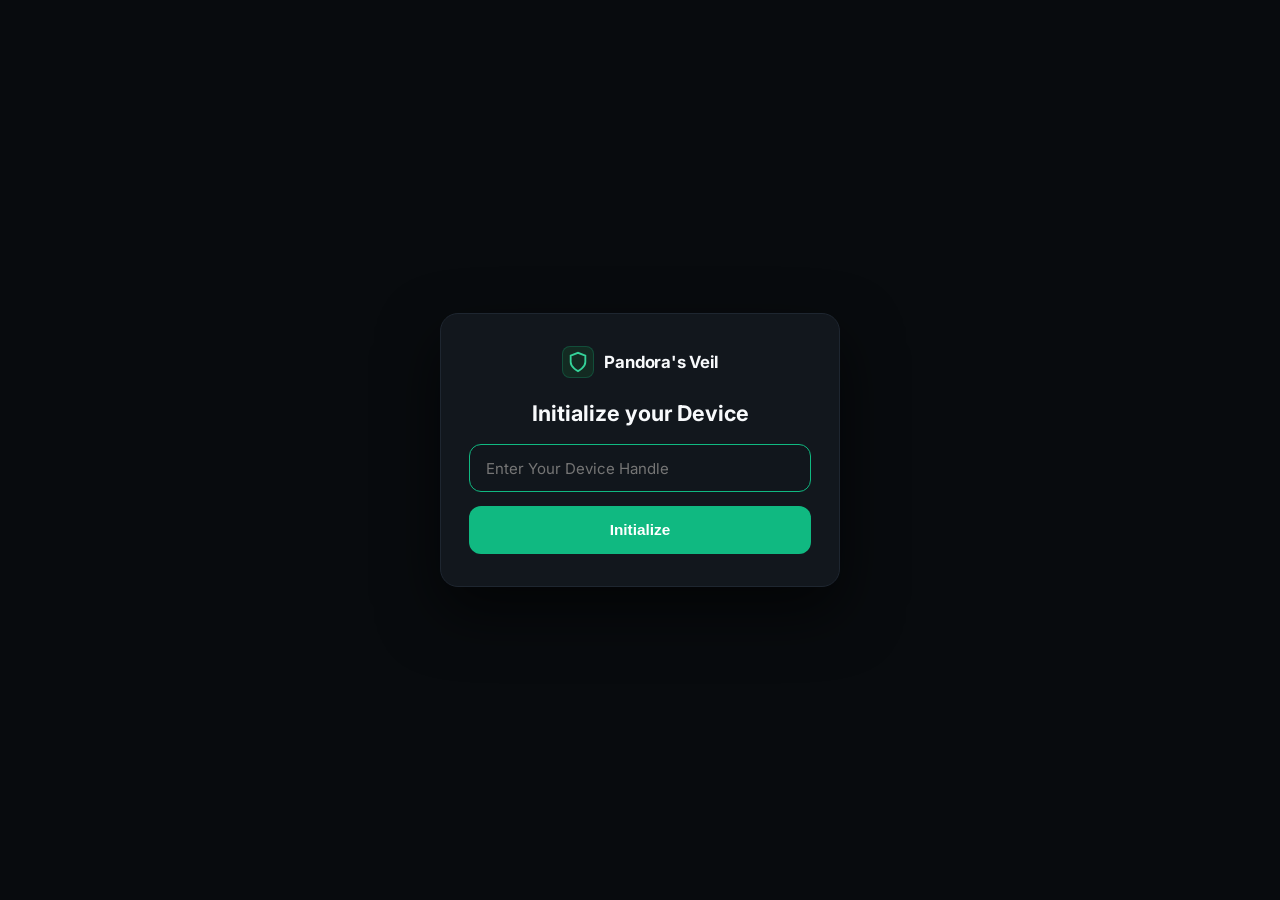
==== commit 859f0308: "feat(web): stretch to full screen and divide UI into modular rounded blocks" ====
--- a/internal/web/static/index.html
+++ b/internal/web/static/index.html
@@ -11,56 +11,61 @@
 </head>
 <body class="pv-dark-theme">
     <div class="pv-app-container">
-        <!-- Left Obsidian Sidebar -->
-        <aside class="pv-sidebar">
-            <!-- Brand Title Row with Shield Icon -->
-            <div class="pv-brand-header" onclick="toggleProfileModal()" title="View Device Security Credentials">
-                <div class="pv-brand-icon">
-                    <svg viewBox="0 0 24 24" width="18" height="18" fill="none" stroke="currentColor" stroke-width="2"><path d="M12 22s8-4 8-10V5l-8-3-8 3v7c0 6 8 10 8 10z"></path></svg>
+        <!-- Left Sidebar Blocks -->
+        <aside class="pv-sidebar-column">
+            <!-- Block 1: Tool Name & Actions -->
+            <div class="pv-block pv-block-brand-actions">
+                <div class="pv-brand-header" onclick="toggleProfileModal()" title="View Device Security Credentials">
+                    <div class="pv-brand-icon">
+                        <svg viewBox="0 0 24 24" width="18" height="18" fill="none" stroke="currentColor" stroke-width="2"><path d="M12 22s8-4 8-10V5l-8-3-8 3v7c0 6 8 10 8 10z"></path></svg>
+                    </div>
+                    <h1 class="pv-brand-title">Pandora's Veil</h1>
                 </div>
-                <h1 class="pv-brand-title">Pandora's Veil</h1>
+
+                <div class="pv-action-menu">
+                    <button type="button" class="pv-action-item" onclick="openNewChatModal('peer')" title="Start a new direct chat">
+                        <svg viewBox="0 0 24 24" width="16" height="16" fill="none" stroke="currentColor" stroke-width="2"><line x1="12" y1="5" x2="12" y2="19"></line><line x1="5" y1="12" x2="19" y2="12"></line></svg>
+                        <span>New chat</span>
+                    </button>
+                    <button type="button" class="pv-action-item" onclick="openNewChatModal('group')" title="Create an encrypted group">
+                        <svg viewBox="0 0 24 24" width="16" height="16" fill="none" stroke="currentColor" stroke-width="2"><path d="M17 21v-2a4 4 0 0 0-4-4H5a4 4 0 0 0-4 4v2"></path><circle cx="9" cy="7" r="4"></circle><path d="M23 21v-2a4 4 0 0 0-3-3.87"></path><path d="M16 3.13a4 4 0 0 1 0 7.75"></path></svg>
+                        <span>New group</span>
+                    </button>
+                </div>
             </div>
 
-            <!-- Quick Action Buttons -->
-            <div class="pv-action-menu">
-                <button type="button" class="pv-action-item" onclick="openNewChatModal('peer')" title="Start a new direct chat">
-                    <svg viewBox="0 0 24 24" width="16" height="16" fill="none" stroke="currentColor" stroke-width="2"><line x1="12" y1="5" x2="12" y2="19"></line><line x1="5" y1="12" x2="19" y2="12"></line></svg>
-                    <span>New chat</span>
-                </button>
-                <button type="button" class="pv-action-item" onclick="openNewChatModal('group')" title="Create an encrypted group">
-                    <svg viewBox="0 0 24 24" width="16" height="16" fill="none" stroke="currentColor" stroke-width="2"><path d="M17 21v-2a4 4 0 0 0-4-4H5a4 4 0 0 0-4 4v2"></path><circle cx="9" cy="7" r="4"></circle><path d="M23 21v-2a4 4 0 0 0-3-3.87"></path><path d="M16 3.13a4 4 0 0 1 0 7.75"></path></svg>
-                    <span>New group</span>
-                </button>
+            <!-- Block 2: DIRECT Contacts -->
+            <div class="pv-block pv-block-direct">
+                <div class="pv-section-header">DIRECT</div>
+                <div class="pv-section-list" id="direct-chats-list">
+                    <!-- Populated dynamically -->
+                </div>
             </div>
 
-            <!-- Scrollable Contacts & Groups List -->
-            <div class="pv-scroll-sections" id="sidebar-sections-container">
-                <!-- DIRECT SECTION -->
-                <div class="pv-section-group">
-                    <div class="pv-section-header">DIRECT</div>
-                    <div class="pv-section-list" id="direct-chats-list">
-                        <!-- Populated dynamically from verified server connections -->
+            <!-- Block 3: GROUPS -->
+            <div class="pv-block pv-block-groups">
+                <div class="pv-section-header">GROUPS</div>
+                <div class="pv-section-list" id="group-chats-list">
+                    <!-- Populated dynamically -->
+                </div>
+            </div>
+
+            <!-- Block 4: Profile & Fingerprint with Outline Person Icon -->
+            <div class="pv-block pv-block-profile" onclick="toggleProfileModal()" title="Click to view full identity credentials & account settings">
+                <div class="pv-profile-row">
+                    <div class="pv-person-outline-icon">
+                        <svg viewBox="0 0 24 24" width="20" height="20" fill="none" stroke="currentColor" stroke-width="1.8"><path d="M20 21v-2a4 4 0 0 0-4-4H8a4 4 0 0 0-4 4v2"></path><circle cx="12" cy="7" r="4"></circle></svg>
                     </div>
-                </div>
-
-                <!-- GROUPS SECTION -->
-                <div class="pv-section-group">
-                    <div class="pv-section-header">GROUPS</div>
-                    <div class="pv-section-list" id="group-chats-list">
-                        <!-- Populated dynamically from verified server groups -->
+                    <div class="pv-profile-meta">
+                        <div class="pv-footer-label">Your fingerprint</div>
+                        <div class="pv-footer-fp" id="my-fingerprint">INITIALIZING</div>
                     </div>
                 </div>
             </div>
-
-            <!-- Bottom Fingerprint Footer -->
-            <div class="pv-sidebar-footer" onclick="toggleProfileModal()" title="Click to view full identity credentials & account settings">
-                <div class="pv-footer-label">Your fingerprint</div>
-                <div class="pv-footer-fp" id="my-fingerprint">INITIALIZING</div>
-            </div>
         </aside>
 
-        <!-- Right Main Chat Workspace -->
-        <main class="pv-chat-workspace">
+        <!-- Right Chatting Window (One Unified Block) -->
+        <main class="pv-block pv-chat-workspace">
             <!-- Workspace Header -->
             <header class="pv-workspace-header">
                 <div class="pv-contact-info" onclick="openContactDetailsModal()" title="View peer identity & fingerprint details">
@@ -73,7 +78,7 @@
                     </div>
                 </div>
 
-                <!-- Header Actions & Connection State -->
+                <!-- Header Controls -->
                 <div class="pv-header-controls">
                     <div class="pv-connection-pill">
                         <span class="pv-status-dot"></span>
@@ -112,16 +117,21 @@
                 </div>
             </div>
 
-            <!-- Bottom Floating Input Bar -->
+            <!-- Bottom Floating Input Dock with Separate Button Blocks -->
             <footer class="pv-input-dock">
-                <form id="message-form" class="pv-input-bar">
-                    <button type="button" class="pv-clip-btn" onclick="openSecretDepositModal()" title="Deposit confidential secret or file">
+                <form id="message-form" class="pv-input-row-form">
+                    <!-- Attachment Outline Button (Separate Block) -->
+                    <button type="button" class="pv-outline-clip-btn" onclick="openSecretDepositModal()" title="Deposit confidential secret or file">
                         <svg viewBox="0 0 24 24" width="18" height="18" fill="none" stroke="currentColor" stroke-width="2"><path d="M21.44 11.05l-9.19 9.19a6 6 0 0 1-8.49-8.49l9.19-9.19a4 4 0 0 1 5.66 5.66l-9.2 9.19a2 2 0 0 1-2.83-2.83l8.49-8.48"></path></svg>
                     </button>
 
-                    <input type="text" id="chat-input" placeholder="Type a message or drop files..." autocomplete="off" autofocus>
+                    <!-- Message Input (Separate Block) -->
+                    <div class="pv-input-block-box">
+                        <input type="text" id="chat-input" placeholder="Type a message or drop files..." autocomplete="off" autofocus>
+                    </div>
                     
-                    <button type="submit" class="pv-send-btn" id="send-button" title="Send message">
+                    <!-- Send Button (Round Separate Button) -->
+                    <button type="submit" class="pv-round-send-btn" id="send-button" title="Send message">
                         <svg viewBox="0 0 24 24" width="18" height="18" fill="none" stroke="currentColor" stroke-width="2.5"><line x1="12" y1="19" x2="12" y2="5"></line><polyline points="5 12 12 5 19 12"></polyline></svg>
                     </button>
                 </form>
--- a/internal/web/static/styles.css
+++ b/internal/web/static/styles.css
@@ -1,23 +1,22 @@
 /* ==========================================================================
-   PANDORA'S VEIL — OBSIDIAN & EMERALD MODERN MINIMAL THEME
-   Replicated exactly from the design reference
+   PANDORA'S VEIL — FULL-SCREEN MODULAR OBSIDIAN & EMERALD THEME
+   Divided into distinct blocks with rounded corners
    ========================================================================== */
 
 :root {
-    --pv-bg-deep: #0b0e12;
-    --pv-bg-app: #0f1318;
-    --pv-bg-sidebar: #13181d;
-    --pv-bg-card: #171e25;
-    --pv-bg-card-hover: #1c242c;
-    --pv-bg-active-chat: #162424;
-    --pv-bg-input: #141a20;
-    --pv-border: #202932;
-    --pv-border-subtle: rgba(255, 255, 255, 0.05);
+    --pv-bg-deep: #080b0e;
+    --pv-bg-app: #0d1116;
+    --pv-bg-sidebar-block: #12171d;
+    --pv-bg-card-hover: #192028;
+    --pv-bg-active-chat: #162524;
+    --pv-bg-input: #11161c;
+    --pv-border: #1e2630;
+    --pv-border-subtle: rgba(255, 255, 255, 0.04);
 
     --pv-emerald: #10b981;
     --pv-emerald-light: #34d399;
     --pv-emerald-dark: #064e3b;
-    --pv-emerald-badge: #122b22;
+    --pv-emerald-badge: #132b22;
     --pv-emerald-glow: rgba(16, 185, 129, 0.35);
 
     --pv-text-main: #f8fafc;
@@ -45,43 +44,51 @@
     align-items: center;
     justify-content: center;
     overflow: hidden;
-    padding: 16px;
+    padding: 10px;
     -webkit-font-smoothing: antialiased;
 }
 
-/* Main Outer Window Container */
+/* Full Screen Container */
 .pv-app-container {
     width: 100%;
-    max-width: 1360px;
-    height: 94vh;
-    background-color: var(--pv-bg-app);
-    border: 1px solid var(--pv-border);
-    border-radius: 18px;
-    display: flex;
-    overflow: hidden;
-    box-shadow: 0 20px 50px rgba(0, 0, 0, 0.55);
+    height: 100%;
+    display: flex;
+    gap: 10px;
+    overflow: hidden;
+}
+
+/* Common Modular Block Style with Rounded Corners */
+.pv-block {
+    background-color: var(--pv-bg-sidebar-block);
+    border: 1px solid var(--pv-border);
+    border-radius: 14px;
+    box-shadow: 0 10px 30px rgba(0, 0, 0, 0.35);
 }
 
 /* --------------------------------------------------------------------------
-   1. Left Obsidian Sidebar
+   1. Left Sidebar Column (Divided into 4 Distinct Blocks)
    -------------------------------------------------------------------------- */
-.pv-sidebar {
-    width: 280px;
-    background-color: var(--pv-bg-sidebar);
-    border-right: 1px solid var(--pv-border);
-    display: flex;
-    flex-direction: column;
-    padding: 20px 16px;
+.pv-sidebar-column {
+    width: 290px;
+    height: 100%;
+    display: flex;
+    flex-direction: column;
+    gap: 10px;
     flex-shrink: 0;
 }
 
-/* Brand Header */
+/* Block 1: Tool Name & Actions */
+.pv-block-brand-actions {
+    padding: 16px;
+    display: flex;
+    flex-direction: column;
+    gap: 14px;
+}
+
 .pv-brand-header {
     display: flex;
     align-items: center;
     gap: 10px;
-    margin-bottom: 22px;
-    padding: 0 4px;
     cursor: pointer;
     user-select: none;
 }
@@ -99,31 +106,29 @@
 }
 
 .pv-brand-title {
-    font-size: 1.08rem;
+    font-size: 1.05rem;
     font-weight: 700;
     color: var(--pv-text-main);
     letter-spacing: -0.2px;
 }
 
-/* Action Menu (New Chat / New Group) */
 .pv-action-menu {
     display: flex;
     flex-direction: column;
-    gap: 6px;
-    margin-bottom: 24px;
+    gap: 4px;
 }
 
 .pv-action-item {
     background: transparent;
     border: none;
     color: var(--pv-text-main);
-    padding: 9px 12px;
-    border-radius: 10px;
-    font-size: 0.92rem;
+    padding: 8px 10px;
+    border-radius: 8px;
+    font-size: 0.9rem;
     font-weight: 500;
     display: flex;
     align-items: center;
-    gap: 12px;
+    gap: 10px;
     cursor: pointer;
     transition: background 0.15s ease;
     text-align: left;
@@ -137,29 +142,22 @@
     color: var(--pv-text-muted);
 }
 
-/* Scrollable Sections */
-.pv-scroll-sections {
+/* Block 2: DIRECT Contacts */
+.pv-block-direct {
+    flex: 1.3;
+    padding: 14px 10px;
+    display: flex;
+    flex-direction: column;
+    overflow: hidden;
+}
+
+/* Block 3: GROUPS */
+.pv-block-groups {
     flex: 1;
-    overflow-y: auto;
-    display: flex;
-    flex-direction: column;
-    gap: 22px;
-    padding-right: 2px;
-}
-
-.pv-scroll-sections::-webkit-scrollbar {
-    width: 4px;
-}
-
-.pv-scroll-sections::-webkit-scrollbar-thumb {
-    background: rgba(255, 255, 255, 0.08);
-    border-radius: 4px;
-}
-
-.pv-section-group {
-    display: flex;
-    flex-direction: column;
-    gap: 6px;
+    padding: 14px 10px;
+    display: flex;
+    flex-direction: column;
+    overflow: hidden;
 }
 
 .pv-section-header {
@@ -167,23 +165,35 @@
     font-weight: 700;
     color: var(--pv-text-dim);
     letter-spacing: 0.8px;
-    padding: 0 10px;
-    margin-bottom: 4px;
+    padding: 0 6px;
+    margin-bottom: 8px;
 }
 
 .pv-section-list {
+    flex: 1;
+    overflow-y: auto;
     display: flex;
     flex-direction: column;
     gap: 4px;
+    padding-right: 2px;
+}
+
+.pv-section-list::-webkit-scrollbar {
+    width: 4px;
+}
+
+.pv-section-list::-webkit-scrollbar-thumb {
+    background: rgba(255, 255, 255, 0.08);
+    border-radius: 4px;
 }
 
 /* Contact / Peer Card */
 .pv-contact-card {
     display: flex;
     align-items: center;
-    gap: 12px;
-    padding: 8px 12px;
-    border-radius: 10px;
+    gap: 10px;
+    padding: 8px 10px;
+    border-radius: 8px;
     cursor: pointer;
     transition: all 0.15s ease;
     border: 1px solid transparent;
@@ -200,15 +210,15 @@
 }
 
 .pv-contact-card .card-avatar {
-    width: 28px;
-    height: 28px;
+    width: 26px;
+    height: 26px;
     background-color: #1e293b;
     color: var(--pv-text-muted);
     border-radius: 50%;
     display: flex;
     align-items: center;
     justify-content: center;
-    font-size: 0.82rem;
+    font-size: 0.8rem;
     font-weight: 600;
     flex-shrink: 0;
 }
@@ -220,7 +230,7 @@
 
 .pv-contact-card .card-name {
     flex: 1;
-    font-size: 0.92rem;
+    font-size: 0.9rem;
     font-weight: 500;
     color: var(--pv-text-muted);
     white-space: nowrap;
@@ -244,9 +254,9 @@
 
 /* Group Item */
 .pv-group-card {
-    padding: 8px 12px;
+    padding: 8px 10px;
     border-radius: 8px;
-    font-size: 0.9rem;
+    font-size: 0.88rem;
     color: var(--pv-text-muted);
     cursor: pointer;
     transition: all 0.15s ease;
@@ -263,34 +273,64 @@
     font-weight: 600;
 }
 
-/* Bottom Sidebar Footer */
-.pv-sidebar-footer {
-    margin-top: 14px;
-    padding-top: 14px;
-    border-top: 1px solid var(--pv-border);
-    cursor: pointer;
-    padding-left: 6px;
-    padding-right: 6px;
+/* Block 4: Profile Block with Person Outline Icon */
+.pv-block-profile {
+    padding: 12px 14px;
+    cursor: pointer;
+    transition: background 0.15s ease;
+}
+
+.pv-block-profile:hover {
+    background-color: var(--pv-bg-card-hover);
+}
+
+.pv-profile-row {
+    display: flex;
+    align-items: center;
+    gap: 12px;
+}
+
+.pv-person-outline-icon {
+    width: 34px;
+    height: 34px;
+    border: 1px solid var(--pv-border);
+    border-radius: 10px;
+    display: flex;
+    align-items: center;
+    justify-content: center;
+    color: var(--pv-text-muted);
+    background-color: var(--pv-bg-input);
+    flex-shrink: 0;
+}
+
+.pv-profile-meta {
+    display: flex;
+    flex-direction: column;
+    gap: 2px;
+    overflow: hidden;
 }
 
 .pv-footer-label {
-    font-size: 0.74rem;
+    font-size: 0.72rem;
     color: var(--pv-text-dim);
-    margin-bottom: 3px;
 }
 
 .pv-footer-fp {
     font-family: var(--pv-font-mono);
-    font-size: 0.82rem;
+    font-size: 0.8rem;
     color: var(--pv-text-muted);
     letter-spacing: 0.5px;
+    white-space: nowrap;
+    overflow: hidden;
+    text-overflow: ellipsis;
 }
 
 /* --------------------------------------------------------------------------
-   2. Right Main Chat Workspace
+   2. Right Chatting Window (One Unified Block)
    -------------------------------------------------------------------------- */
 .pv-chat-workspace {
     flex: 1;
+    height: 100%;
     display: flex;
     flex-direction: column;
     background-color: var(--pv-bg-app);
@@ -299,8 +339,8 @@
 
 /* Header Bar */
 .pv-workspace-header {
-    height: 70px;
-    padding: 0 28px;
+    height: 68px;
+    padding: 0 24px;
     display: flex;
     align-items: center;
     justify-content: space-between;
@@ -316,15 +356,15 @@
 }
 
 .pv-contact-avatar {
-    width: 36px;
-    height: 36px;
+    width: 34px;
+    height: 34px;
     background-color: var(--pv-emerald-badge);
     color: var(--pv-emerald-light);
     border-radius: 50%;
     display: flex;
     align-items: center;
     justify-content: center;
-    font-size: 0.95rem;
+    font-size: 0.92rem;
     font-weight: 700;
 }
 
@@ -335,7 +375,7 @@
 }
 
 .pv-contact-name {
-    font-size: 1rem;
+    font-size: 0.98rem;
     font-weight: 700;
     color: var(--pv-text-main);
 }
@@ -348,14 +388,14 @@
 .pv-header-controls {
     display: flex;
     align-items: center;
-    gap: 16px;
+    gap: 14px;
 }
 
 .pv-connection-pill {
     display: flex;
     align-items: center;
     gap: 6px;
-    font-size: 0.82rem;
+    font-size: 0.8rem;
     color: var(--pv-text-muted);
 }
 
@@ -394,7 +434,7 @@
     position: absolute;
     top: 36px;
     right: 0;
-    background: var(--pv-bg-sidebar);
+    background: var(--pv-bg-sidebar-block);
     border: 1px solid var(--pv-border);
     border-radius: 12px;
     box-shadow: 0 10px 25px rgba(0, 0, 0, 0.45);
@@ -436,7 +476,7 @@
 .pv-messages-scroll {
     flex: 1;
     overflow-y: auto;
-    padding: 24px 32px;
+    padding: 24px 28px;
     display: flex;
     flex-direction: column;
 }
@@ -453,7 +493,7 @@
 .pv-messages-container {
     display: flex;
     flex-direction: column;
-    gap: 18px;
+    gap: 16px;
     margin-top: auto;
 }
 
@@ -487,13 +527,13 @@
 }
 
 .pv-bubble-group.incoming .pv-card-bubble {
-    background-color: var(--pv-bg-card);
+    background-color: var(--pv-bg-sidebar-block);
     color: var(--pv-text-main);
     border: 1px solid var(--pv-border);
 }
 
 .pv-bubble-group.outgoing .pv-card-bubble {
-    background-color: var(--pv-bg-card);
+    background-color: var(--pv-bg-sidebar-block);
     color: var(--pv-text-main);
     border: 1px solid var(--pv-border);
 }
@@ -557,42 +597,61 @@
 }
 
 /* --------------------------------------------------------------------------
-   3. Bottom Input Dock
+   3. Bottom Input Dock with Separate Button Blocks
    -------------------------------------------------------------------------- */
 .pv-input-dock {
-    padding: 16px 28px 24px 28px;
+    padding: 16px 24px 20px 24px;
     background-color: var(--pv-bg-app);
 }
 
-.pv-input-bar {
+.pv-input-row-form {
+    display: flex;
+    align-items: center;
+    gap: 10px;
+    width: 100%;
+}
+
+/* Attachment Outline Button (Separate Block) */
+.pv-outline-clip-btn {
+    background: transparent;
+    border: 1px solid var(--pv-border);
+    border-radius: 12px;
+    width: 46px;
+    height: 46px;
+    display: flex;
+    align-items: center;
+    justify-content: center;
+    color: var(--pv-text-muted);
+    cursor: pointer;
+    transition: all 0.15s ease;
+    flex-shrink: 0;
+}
+
+.pv-outline-clip-btn:hover {
+    color: var(--pv-text-main);
+    border-color: rgba(255, 255, 255, 0.2);
+    background-color: var(--pv-bg-sidebar-block);
+}
+
+/* Message Input Block (Separate Block) */
+.pv-input-block-box {
+    flex: 1;
     background-color: var(--pv-bg-input);
     border: 1px solid var(--pv-border);
-    border-radius: 28px;
-    height: 52px;
-    display: flex;
-    align-items: center;
-    padding: 0 6px 0 16px;
-    gap: 8px;
-}
-
-.pv-clip-btn {
-    background: transparent;
-    border: none;
-    color: var(--pv-text-dim);
-    cursor: pointer;
-    padding: 6px;
-    display: flex;
-    align-items: center;
-    justify-content: center;
-    transition: color 0.15s ease;
-}
-
-.pv-clip-btn:hover {
-    color: var(--pv-text-main);
-}
-
-.pv-input-bar input {
-    flex: 1;
+    border-radius: 14px;
+    height: 46px;
+    display: flex;
+    align-items: center;
+    padding: 0 16px;
+    transition: border-color 0.15s ease;
+}
+
+.pv-input-block-box:focus-within {
+    border-color: rgba(16, 185, 129, 0.4);
+}
+
+.pv-input-block-box input {
+    width: 100%;
     background: transparent;
     border: none;
     outline: none;
@@ -601,17 +660,18 @@
     font-family: var(--pv-font-sans);
 }
 
-.pv-input-bar input::placeholder {
+.pv-input-block-box input::placeholder {
     color: var(--pv-text-dim);
 }
 
-.pv-send-btn {
-    width: 38px;
-    height: 38px;
+/* Send Button (Round Separate Button) */
+.pv-round-send-btn {
+    width: 46px;
+    height: 46px;
     background-color: var(--pv-emerald-light);
     border: none;
     border-radius: 50%;
-    color: #0b0e12;
+    color: #080b0e;
     cursor: pointer;
     display: flex;
     align-items: center;
@@ -620,12 +680,12 @@
     flex-shrink: 0;
 }
 
-.pv-send-btn:hover {
+.pv-round-send-btn:hover {
     background-color: #10b981;
     transform: scale(1.04);
 }
 
-.pv-send-btn:active {
+.pv-round-send-btn:active {
     transform: scale(0.96);
 }
 
@@ -647,7 +707,7 @@
 }
 
 .pv-modal-card {
-    background-color: var(--pv-bg-sidebar);
+    background-color: var(--pv-bg-sidebar-block);
     border: 1px solid var(--pv-border);
     border-radius: 16px;
     width: 90%;
@@ -702,7 +762,7 @@
 }
 
 .pv-init-card {
-    background-color: var(--pv-bg-sidebar);
+    background-color: var(--pv-bg-sidebar-block);
     border: 1px solid var(--pv-border);
     border-radius: 18px;
     width: 90%;
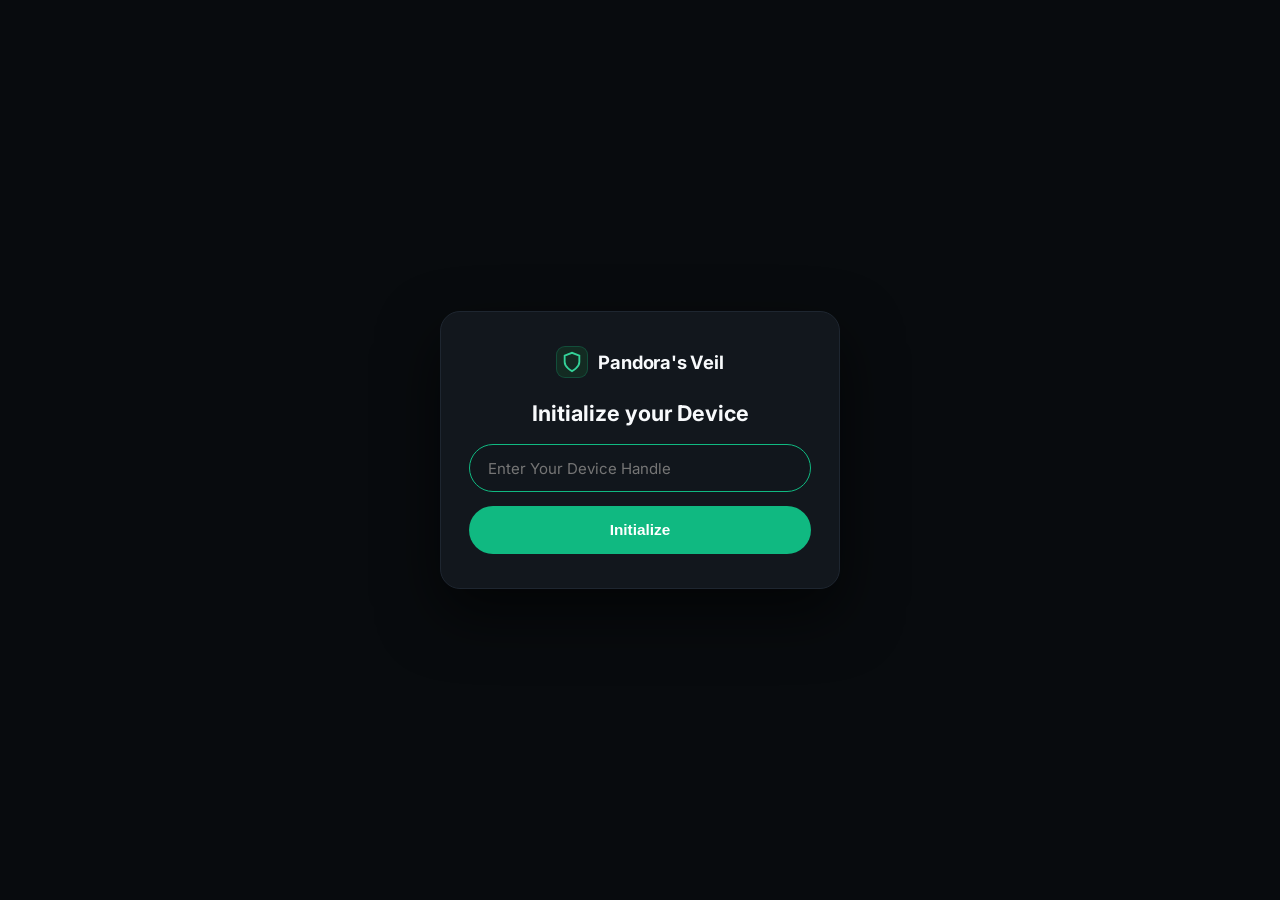
==== commit c15559a9: "feat(web): top unboxed bar with title and controls, increased margins and corner radius, and indepen" ====
--- a/internal/web/static/index.html
+++ b/internal/web/static/index.html
@@ -10,19 +10,62 @@
     <link rel="stylesheet" href="styles.css">
 </head>
 <body class="pv-dark-theme">
-    <div class="pv-app-container">
-        <!-- Left Sidebar Blocks -->
-        <aside class="pv-sidebar-column">
-            <!-- Block 1: Tool Name & Actions -->
-            <div class="pv-block pv-block-brand-actions">
-                <div class="pv-brand-header" onclick="toggleProfileModal()" title="View Device Security Credentials">
-                    <div class="pv-brand-icon">
-                        <svg viewBox="0 0 24 24" width="18" height="18" fill="none" stroke="currentColor" stroke-width="2"><path d="M12 22s8-4 8-10V5l-8-3-8 3v7c0 6 8 10 8 10z"></path></svg>
-                    </div>
-                    <h1 class="pv-brand-title">Pandora's Veil</h1>
+    <div class="pv-app-wrapper">
+        <!-- Top Bar: Tool Name on Left, Main Disappearing Time + Connected + Three Dots on Right (No block, no border) -->
+        <header class="pv-top-bar">
+            <div class="pv-brand-header" onclick="toggleProfileModal()" title="View Device Security Credentials">
+                <div class="pv-brand-icon">
+                    <svg viewBox="0 0 24 24" width="18" height="18" fill="none" stroke="currentColor" stroke-width="2"><path d="M12 22s8-4 8-10V5l-8-3-8 3v7c0 6 8 10 8 10z"></path></svg>
+                </div>
+                <h1 class="pv-brand-title">Pandora's Veil</h1>
+            </div>
+
+            <div class="pv-top-controls">
+                <!-- Main Disappearing Time -->
+                <button type="button" class="pv-top-timer-btn" onclick="openDisappearingModal()" title="Set Main Disappearing Messages Lifespan">
+                    <svg viewBox="0 0 24 24" width="15" height="15" fill="none" stroke="currentColor" stroke-width="2"><circle cx="12" cy="12" r="10"></circle><polyline points="12 6 12 12 16 14"></polyline></svg>
+                    <span id="top-main-ttl-label">5m Lifespan</span>
+                </button>
+
+                <!-- Connected Status -->
+                <div class="pv-connection-pill">
+                    <span class="pv-status-dot"></span>
+                    <span id="header-conn-status">Connected</span>
                 </div>
 
-                <div class="pv-action-menu">
+                <!-- Three Dots Menu -->
+                <div class="pv-menu-dropdown-wrapper">
+                    <button type="button" class="pv-icon-btn" onclick="toggleOptionsMenu(event)" title="Options & Settings">
+                        <svg viewBox="0 0 24 24" width="18" height="18" fill="currentColor"><circle cx="12" cy="12" r="2"></circle><circle cx="19" cy="12" r="2"></circle><circle cx="5" cy="12" r="2"></circle></svg>
+                    </button>
+                    <div id="options-dropdown" class="pv-dropdown-menu hidden">
+                        <button type="button" class="pv-dropdown-item" onclick="openDisappearingModal()">
+                            <svg viewBox="0 0 24 24" width="15" height="15" fill="none" stroke="currentColor" stroke-width="2"><circle cx="12" cy="12" r="10"></circle><polyline points="12 6 12 12 16 14"></polyline></svg>
+                            <span>Disappearing Messages</span>
+                        </button>
+                        <button type="button" class="pv-dropdown-item" onclick="openSecretDepositModal()">
+                            <svg viewBox="0 0 24 24" width="15" height="15" fill="none" stroke="currentColor" stroke-width="2"><rect x="3" y="11" width="18" height="11" rx="2" ry="2"></rect><path d="M7 11V7a5 5 0 0 1 10 0v4"></path></svg>
+                            <span>Deposit Secret</span>
+                        </button>
+                        <button type="button" class="pv-dropdown-item" onclick="openContactDetailsModal()">
+                            <svg viewBox="0 0 24 24" width="15" height="15" fill="none" stroke="currentColor" stroke-width="2"><path d="M20 21v-2a4 4 0 0 0-4-4H8a4 4 0 0 0-4 4v2"></path><circle cx="12" cy="7" r="4"></circle></svg>
+                            <span>Contact Details</span>
+                        </button>
+                        <button type="button" class="pv-dropdown-item pv-danger-text" onclick="confirmDeleteAccount()">
+                            <svg viewBox="0 0 24 24" width="15" height="15" fill="none" stroke="currentColor" stroke-width="2"><polyline points="3 6 5 6 21 6"></polyline><path d="M19 6v14a2 2 0 0 1-2 2H7a2 2 0 0 1-2-2V6m3 0V4a2 2 0 0 1 2-2h4a2 2 0 0 1 2 2v2"></path></svg>
+                            <span>Delete Account</span>
+                        </button>
+                    </div>
+                </div>
+            </div>
+        </header>
+
+        <!-- Main Layout Area: Left Blocks + Chat Window Block -->
+        <div class="pv-main-columns">
+            <!-- Left Sidebar Blocks -->
+            <aside class="pv-sidebar-column">
+                <!-- Block 1: New Chat & New Group Actions Block -->
+                <div class="pv-block pv-block-actions">
                     <button type="button" class="pv-action-item" onclick="openNewChatModal('peer')" title="Start a new direct chat">
                         <svg viewBox="0 0 24 24" width="16" height="16" fill="none" stroke="currentColor" stroke-width="2"><line x1="12" y1="5" x2="12" y2="19"></line><line x1="5" y1="12" x2="19" y2="12"></line></svg>
                         <span>New chat</span>
@@ -32,111 +75,84 @@
                         <span>New group</span>
                     </button>
                 </div>
-            </div>
 
-            <!-- Block 2: DIRECT Contacts -->
-            <div class="pv-block pv-block-direct">
-                <div class="pv-section-header">DIRECT</div>
-                <div class="pv-section-list" id="direct-chats-list">
-                    <!-- Populated dynamically -->
-                </div>
-            </div>
-
-            <!-- Block 3: GROUPS -->
-            <div class="pv-block pv-block-groups">
-                <div class="pv-section-header">GROUPS</div>
-                <div class="pv-section-list" id="group-chats-list">
-                    <!-- Populated dynamically -->
-                </div>
-            </div>
-
-            <!-- Block 4: Profile & Fingerprint with Outline Person Icon -->
-            <div class="pv-block pv-block-profile" onclick="toggleProfileModal()" title="Click to view full identity credentials & account settings">
-                <div class="pv-profile-row">
-                    <div class="pv-person-outline-icon">
-                        <svg viewBox="0 0 24 24" width="20" height="20" fill="none" stroke="currentColor" stroke-width="1.8"><path d="M20 21v-2a4 4 0 0 0-4-4H8a4 4 0 0 0-4 4v2"></path><circle cx="12" cy="7" r="4"></circle></svg>
-                    </div>
-                    <div class="pv-profile-meta">
-                        <div class="pv-footer-label">Your fingerprint</div>
-                        <div class="pv-footer-fp" id="my-fingerprint">INITIALIZING</div>
+                <!-- Block 2: DIRECT Contacts -->
+                <div class="pv-block pv-block-direct">
+                    <div class="pv-section-header">DIRECT</div>
+                    <div class="pv-section-list" id="direct-chats-list">
+                        <!-- Populated dynamically -->
                     </div>
                 </div>
-            </div>
-        </aside>
 
-        <!-- Right Chatting Window (One Unified Block) -->
-        <main class="pv-block pv-chat-workspace">
-            <!-- Workspace Header -->
-            <header class="pv-workspace-header">
-                <div class="pv-contact-info" onclick="openContactDetailsModal()" title="View peer identity & fingerprint details">
-                    <div class="pv-contact-avatar" id="active-header-avatar">M</div>
-                    <div class="pv-contact-meta">
-                        <div class="pv-contact-name" id="active-contact-title">No Active Chat</div>
-                        <div class="pv-contact-status" id="active-status-line">
-                            <span class="pv-status-verified" id="active-status-text">Online · End-to-end verified</span>
+                <!-- Block 3: GROUPS -->
+                <div class="pv-block pv-block-groups">
+                    <div class="pv-section-header">GROUPS</div>
+                    <div class="pv-section-list" id="group-chats-list">
+                        <!-- Populated dynamically -->
+                    </div>
+                </div>
+
+                <!-- Block 4: Profile & Fingerprint with Outline Person Icon -->
+                <div class="pv-block pv-block-profile" onclick="toggleProfileModal()" title="Click to view full identity credentials & account settings">
+                    <div class="pv-profile-row">
+                        <div class="pv-person-outline-icon">
+                            <svg viewBox="0 0 24 24" width="20" height="20" fill="none" stroke="currentColor" stroke-width="1.8"><path d="M20 21v-2a4 4 0 0 0-4-4H8a4 4 0 0 0-4 4v2"></path><circle cx="12" cy="7" r="4"></circle></svg>
+                        </div>
+                        <div class="pv-profile-meta">
+                            <div class="pv-footer-label">Your fingerprint</div>
+                            <div class="pv-footer-fp" id="my-fingerprint">INITIALIZING</div>
                         </div>
                     </div>
                 </div>
+            </aside>
 
-                <!-- Header Controls -->
-                <div class="pv-header-controls">
-                    <div class="pv-connection-pill">
-                        <span class="pv-status-dot"></span>
-                        <span id="header-conn-status">Connected</span>
+            <!-- Right Chatting Window (One Unified Block) -->
+            <main class="pv-block pv-chat-workspace">
+                <!-- Workspace Header -->
+                <header class="pv-workspace-header">
+                    <div class="pv-contact-info" onclick="openContactDetailsModal()" title="View peer identity & fingerprint details">
+                        <div class="pv-contact-avatar" id="active-header-avatar">M</div>
+                        <div class="pv-contact-meta">
+                            <div class="pv-contact-name" id="active-contact-title">No Active Chat</div>
+                            <div class="pv-contact-status" id="active-status-line">
+                                <span class="pv-status-verified" id="active-status-text">Online · End-to-end verified</span>
+                            </div>
+                        </div>
                     </div>
-                    <div class="pv-menu-dropdown-wrapper">
-                        <button type="button" class="pv-icon-btn" onclick="toggleOptionsMenu(event)" title="Options & Settings">
-                            <svg viewBox="0 0 24 24" width="18" height="18" fill="currentColor"><circle cx="12" cy="12" r="2"></circle><circle cx="19" cy="12" r="2"></circle><circle cx="5" cy="12" r="2"></circle></svg>
+                </header>
+
+                <!-- Scrollable Messages Flow -->
+                <div class="pv-messages-scroll" id="chat-messages-scroll">
+                    <div class="pv-messages-container" id="chat-messages-container">
+                        <!-- Populated dynamically -->
+                    </div>
+                </div>
+
+                <!-- Bottom Floating Input Dock with Separate Button Blocks -->
+                <footer class="pv-input-dock">
+                    <form id="message-form" class="pv-input-row-form">
+                        <!-- Attachment Outline Button (Separate Block) -->
+                        <button type="button" class="pv-outline-clip-btn" onclick="openSecretDepositModal()" title="Deposit confidential secret or file">
+                            <svg viewBox="0 0 24 24" width="18" height="18" fill="none" stroke="currentColor" stroke-width="2"><path d="M21.44 11.05l-9.19 9.19a6 6 0 0 1-8.49-8.49l9.19-9.19a4 4 0 0 1 5.66 5.66l-9.2 9.19a2 2 0 0 1-2.83-2.83l8.49-8.48"></path></svg>
                         </button>
-                        <div id="options-dropdown" class="pv-dropdown-menu hidden">
-                            <button type="button" class="pv-dropdown-item" onclick="openDisappearingModal()">
-                                <svg viewBox="0 0 24 24" width="15" height="15" fill="none" stroke="currentColor" stroke-width="2"><circle cx="12" cy="12" r="10"></circle><polyline points="12 6 12 12 16 14"></polyline></svg>
-                                <span>Disappearing Messages</span>
-                            </button>
-                            <button type="button" class="pv-dropdown-item" onclick="openSecretDepositModal()">
-                                <svg viewBox="0 0 24 24" width="15" height="15" fill="none" stroke="currentColor" stroke-width="2"><rect x="3" y="11" width="18" height="11" rx="2" ry="2"></rect><path d="M7 11V7a5 5 0 0 1 10 0v4"></path></svg>
-                                <span>Deposit Secret</span>
-                            </button>
-                            <button type="button" class="pv-dropdown-item" onclick="openContactDetailsModal()">
-                                <svg viewBox="0 0 24 24" width="15" height="15" fill="none" stroke="currentColor" stroke-width="2"><path d="M20 21v-2a4 4 0 0 0-4-4H8a4 4 0 0 0-4 4v2"></path><circle cx="12" cy="7" r="4"></circle></svg>
-                                <span>Contact Details</span>
-                            </button>
-                            <button type="button" class="pv-dropdown-item pv-danger-text" onclick="confirmDeleteAccount()">
-                                <svg viewBox="0 0 24 24" width="15" height="15" fill="none" stroke="currentColor" stroke-width="2"><polyline points="3 6 5 6 21 6"></polyline><path d="M19 6v14a2 2 0 0 1-2 2H7a2 2 0 0 1-2-2V6m3 0V4a2 2 0 0 1 2-2h4a2 2 0 0 1 2 2v2"></path></svg>
-                                <span>Delete Account</span>
+
+                        <!-- Message Input (Separate Block with message-specific timer) -->
+                        <div class="pv-input-block-box">
+                            <input type="text" id="chat-input" placeholder="Type a message or drop files..." autocomplete="off" autofocus>
+                            <button type="button" class="pv-msg-timer-badge" onclick="cycleMessageTTL()" id="msg-ttl-btn" title="Message Disappearing Lifespan: Click to set custom lifespan for this message (defaults to main lifespan if not set)">
+                                <svg viewBox="0 0 24 24" width="13" height="13" fill="none" stroke="currentColor" stroke-width="2"><circle cx="12" cy="12" r="10"></circle><polyline points="12 6 12 12 16 14"></polyline></svg>
+                                <span id="current-msg-ttl-badge">Main</span>
                             </button>
                         </div>
-                    </div>
-                </div>
-            </header>
-
-            <!-- Scrollable Messages Flow -->
-            <div class="pv-messages-scroll" id="chat-messages-scroll">
-                <div class="pv-messages-container" id="chat-messages-container">
-                    <!-- Populated dynamically -->
-                </div>
-            </div>
-
-            <!-- Bottom Floating Input Dock with Separate Button Blocks -->
-            <footer class="pv-input-dock">
-                <form id="message-form" class="pv-input-row-form">
-                    <!-- Attachment Outline Button (Separate Block) -->
-                    <button type="button" class="pv-outline-clip-btn" onclick="openSecretDepositModal()" title="Deposit confidential secret or file">
-                        <svg viewBox="0 0 24 24" width="18" height="18" fill="none" stroke="currentColor" stroke-width="2"><path d="M21.44 11.05l-9.19 9.19a6 6 0 0 1-8.49-8.49l9.19-9.19a4 4 0 0 1 5.66 5.66l-9.2 9.19a2 2 0 0 1-2.83-2.83l8.49-8.48"></path></svg>
-                    </button>
-
-                    <!-- Message Input (Separate Block) -->
-                    <div class="pv-input-block-box">
-                        <input type="text" id="chat-input" placeholder="Type a message or drop files..." autocomplete="off" autofocus>
-                    </div>
-                    
-                    <!-- Send Button (Round Separate Button) -->
-                    <button type="submit" class="pv-round-send-btn" id="send-button" title="Send message">
-                        <svg viewBox="0 0 24 24" width="18" height="18" fill="none" stroke="currentColor" stroke-width="2.5"><line x1="12" y1="19" x2="12" y2="5"></line><polyline points="5 12 12 5 19 12"></polyline></svg>
-                    </button>
-                </form>
-            </footer>
-        </main>
+                        
+                        <!-- Send Button (Round Separate Button) -->
+                        <button type="submit" class="pv-round-send-btn" id="send-button" title="Send message">
+                            <svg viewBox="0 0 24 24" width="18" height="18" fill="none" stroke="currentColor" stroke-width="2.5"><line x1="12" y1="19" x2="12" y2="5"></line><polyline points="5 12 12 5 19 12"></polyline></svg>
+                        </button>
+                    </form>
+                </footer>
+            </main>
+        </div>
     </div>
 
     <!-- Modals -->
--- a/internal/web/static/styles.css
+++ b/internal/web/static/styles.css
@@ -1,6 +1,6 @@
 /* ==========================================================================
    PANDORA'S VEIL — FULL-SCREEN MODULAR OBSIDIAN & EMERALD THEME
-   Divided into distinct blocks with rounded corners
+   Divided into distinct blocks with increased gaps and border radius
    ========================================================================== */
 
 :root {
@@ -11,7 +11,7 @@
     --pv-bg-active-chat: #162524;
     --pv-bg-input: #11161c;
     --pv-border: #1e2630;
-    --pv-border-subtle: rgba(255, 255, 255, 0.04);
+    --pv-border-subtle: rgba(255, 255, 255, 0.05);
 
     --pv-emerald: #10b981;
     --pv-emerald-light: #34d399;
@@ -44,45 +44,30 @@
     align-items: center;
     justify-content: center;
     overflow: hidden;
-    padding: 10px;
+    padding: 16px;
     -webkit-font-smoothing: antialiased;
 }
 
-/* Full Screen Container */
-.pv-app-container {
+/* Full Screen Outer Container */
+.pv-app-wrapper {
     width: 100%;
     height: 100%;
     display: flex;
-    gap: 10px;
-    overflow: hidden;
-}
-
-/* Common Modular Block Style with Rounded Corners */
-.pv-block {
-    background-color: var(--pv-bg-sidebar-block);
-    border: 1px solid var(--pv-border);
-    border-radius: 14px;
-    box-shadow: 0 10px 30px rgba(0, 0, 0, 0.35);
+    flex-direction: column;
+    gap: 14px;
+    overflow: hidden;
 }
 
 /* --------------------------------------------------------------------------
-   1. Left Sidebar Column (Divided into 4 Distinct Blocks)
+   Top Unboxed Header Row (No block, No border)
    -------------------------------------------------------------------------- */
-.pv-sidebar-column {
-    width: 290px;
-    height: 100%;
-    display: flex;
-    flex-direction: column;
-    gap: 10px;
+.pv-top-bar {
+    display: flex;
+    align-items: center;
+    justify-content: space-between;
+    padding: 0 4px;
+    height: 40px;
     flex-shrink: 0;
-}
-
-/* Block 1: Tool Name & Actions */
-.pv-block-brand-actions {
-    padding: 16px;
-    display: flex;
-    flex-direction: column;
-    gap: 14px;
 }
 
 .pv-brand-header {
@@ -98,33 +83,124 @@
     height: 32px;
     background-color: var(--pv-emerald-badge);
     color: var(--pv-emerald-light);
+    border-radius: 9px;
+    display: flex;
+    align-items: center;
+    justify-content: center;
+    border: 1px solid rgba(16, 185, 129, 0.25);
+}
+
+.pv-brand-title {
+    font-size: 1.15rem;
+    font-weight: 700;
+    color: var(--pv-text-main);
+    letter-spacing: -0.2px;
+}
+
+.pv-top-controls {
+    display: flex;
+    align-items: center;
+    gap: 16px;
+}
+
+.pv-top-timer-btn {
+    background: rgba(255, 255, 255, 0.04);
+    border: 1px solid var(--pv-border);
+    color: var(--pv-text-muted);
+    padding: 6px 14px;
+    border-radius: 20px;
+    font-size: 0.82rem;
+    font-weight: 500;
+    display: flex;
+    align-items: center;
+    gap: 7px;
+    cursor: pointer;
+    transition: all 0.15s ease;
+}
+
+.pv-top-timer-btn:hover {
+    color: var(--pv-text-main);
+    border-color: rgba(255, 255, 255, 0.2);
+    background: rgba(255, 255, 255, 0.08);
+}
+
+.pv-connection-pill {
+    display: flex;
+    align-items: center;
+    gap: 7px;
+    font-size: 0.84rem;
+    color: var(--pv-text-muted);
+}
+
+.pv-status-dot {
+    width: 7px;
+    height: 7px;
+    background-color: var(--pv-emerald);
+    border-radius: 50%;
+    box-shadow: 0 0 7px var(--pv-emerald-glow);
+}
+
+.pv-icon-btn {
+    background: transparent;
+    border: none;
+    color: var(--pv-text-dim);
+    cursor: pointer;
+    padding: 6px;
     border-radius: 8px;
     display: flex;
     align-items: center;
     justify-content: center;
-    border: 1px solid rgba(16, 185, 129, 0.25);
-}
-
-.pv-brand-title {
-    font-size: 1.05rem;
-    font-weight: 700;
-    color: var(--pv-text-main);
-    letter-spacing: -0.2px;
-}
-
-.pv-action-menu {
-    display: flex;
-    flex-direction: column;
-    gap: 4px;
+    transition: color 0.15s ease, background 0.15s ease;
+}
+
+.pv-icon-btn:hover {
+    color: var(--pv-text-main);
+    background: var(--pv-bg-card-hover);
+}
+
+/* --------------------------------------------------------------------------
+   Main Columns (Left Sidebar Blocks + Chat Window Block)
+   -------------------------------------------------------------------------- */
+.pv-main-columns {
+    flex: 1;
+    display: flex;
+    gap: 14px;
+    overflow: hidden;
+}
+
+/* Common Modular Block Style with Increased Rounded Corners */
+.pv-block {
+    background-color: var(--pv-bg-sidebar-block);
+    border: 1px solid var(--pv-border);
+    border-radius: 18px;
+    box-shadow: 0 10px 30px rgba(0, 0, 0, 0.35);
+}
+
+/* Left Sidebar Column */
+.pv-sidebar-column {
+    width: 300px;
+    height: 100%;
+    display: flex;
+    flex-direction: column;
+    gap: 12px;
+    flex-shrink: 0;
+}
+
+/* Block 1: Actions (New chat / New group) */
+.pv-block-actions {
+    padding: 14px;
+    display: flex;
+    flex-direction: column;
+    gap: 6px;
 }
 
 .pv-action-item {
     background: transparent;
     border: none;
     color: var(--pv-text-main);
-    padding: 8px 10px;
-    border-radius: 8px;
-    font-size: 0.9rem;
+    padding: 9px 12px;
+    border-radius: 10px;
+    font-size: 0.92rem;
     font-weight: 500;
     display: flex;
     align-items: center;
@@ -145,7 +221,7 @@
 /* Block 2: DIRECT Contacts */
 .pv-block-direct {
     flex: 1.3;
-    padding: 14px 10px;
+    padding: 16px 12px;
     display: flex;
     flex-direction: column;
     overflow: hidden;
@@ -154,7 +230,7 @@
 /* Block 3: GROUPS */
 .pv-block-groups {
     flex: 1;
-    padding: 14px 10px;
+    padding: 16px 12px;
     display: flex;
     flex-direction: column;
     overflow: hidden;
@@ -192,8 +268,8 @@
     display: flex;
     align-items: center;
     gap: 10px;
-    padding: 8px 10px;
-    border-radius: 8px;
+    padding: 9px 12px;
+    border-radius: 10px;
     cursor: pointer;
     transition: all 0.15s ease;
     border: 1px solid transparent;
@@ -210,15 +286,15 @@
 }
 
 .pv-contact-card .card-avatar {
-    width: 26px;
-    height: 26px;
+    width: 28px;
+    height: 28px;
     background-color: #1e293b;
     color: var(--pv-text-muted);
     border-radius: 50%;
     display: flex;
     align-items: center;
     justify-content: center;
-    font-size: 0.8rem;
+    font-size: 0.82rem;
     font-weight: 600;
     flex-shrink: 0;
 }
@@ -230,7 +306,7 @@
 
 .pv-contact-card .card-name {
     flex: 1;
-    font-size: 0.9rem;
+    font-size: 0.92rem;
     font-weight: 500;
     color: var(--pv-text-muted);
     white-space: nowrap;
@@ -254,9 +330,9 @@
 
 /* Group Item */
 .pv-group-card {
-    padding: 8px 10px;
-    border-radius: 8px;
-    font-size: 0.88rem;
+    padding: 9px 12px;
+    border-radius: 10px;
+    font-size: 0.9rem;
     color: var(--pv-text-muted);
     cursor: pointer;
     transition: all 0.15s ease;
@@ -275,7 +351,7 @@
 
 /* Block 4: Profile Block with Person Outline Icon */
 .pv-block-profile {
-    padding: 12px 14px;
+    padding: 14px 16px;
     cursor: pointer;
     transition: background 0.15s ease;
 }
@@ -291,10 +367,10 @@
 }
 
 .pv-person-outline-icon {
-    width: 34px;
-    height: 34px;
-    border: 1px solid var(--pv-border);
-    border-radius: 10px;
+    width: 36px;
+    height: 36px;
+    border: 1px solid var(--pv-border);
+    border-radius: 11px;
     display: flex;
     align-items: center;
     justify-content: center;
@@ -317,7 +393,7 @@
 
 .pv-footer-fp {
     font-family: var(--pv-font-mono);
-    font-size: 0.8rem;
+    font-size: 0.82rem;
     color: var(--pv-text-muted);
     letter-spacing: 0.5px;
     white-space: nowrap;
@@ -326,7 +402,7 @@
 }
 
 /* --------------------------------------------------------------------------
-   2. Right Chatting Window (One Unified Block)
+   Right Chatting Window Block (One Unified Block with 18px radius)
    -------------------------------------------------------------------------- */
 .pv-chat-workspace {
     flex: 1;
@@ -337,13 +413,12 @@
     overflow: hidden;
 }
 
-/* Header Bar */
+/* Workspace Header inside Chat Window */
 .pv-workspace-header {
     height: 68px;
-    padding: 0 24px;
-    display: flex;
-    align-items: center;
-    justify-content: space-between;
+    padding: 0 28px;
+    display: flex;
+    align-items: center;
     border-bottom: 1px solid var(--pv-border);
     background-color: var(--pv-bg-app);
 }
@@ -356,15 +431,15 @@
 }
 
 .pv-contact-avatar {
-    width: 34px;
-    height: 34px;
+    width: 36px;
+    height: 36px;
     background-color: var(--pv-emerald-badge);
     color: var(--pv-emerald-light);
     border-radius: 50%;
     display: flex;
     align-items: center;
     justify-content: center;
-    font-size: 0.92rem;
+    font-size: 0.94rem;
     font-weight: 700;
 }
 
@@ -375,7 +450,7 @@
 }
 
 .pv-contact-name {
-    font-size: 0.98rem;
+    font-size: 1rem;
     font-weight: 700;
     color: var(--pv-text-main);
 }
@@ -383,46 +458,6 @@
 .pv-contact-status {
     font-size: 0.78rem;
     color: var(--pv-emerald-light);
-}
-
-.pv-header-controls {
-    display: flex;
-    align-items: center;
-    gap: 14px;
-}
-
-.pv-connection-pill {
-    display: flex;
-    align-items: center;
-    gap: 6px;
-    font-size: 0.8rem;
-    color: var(--pv-text-muted);
-}
-
-.pv-status-dot {
-    width: 7px;
-    height: 7px;
-    background-color: var(--pv-emerald);
-    border-radius: 50%;
-    box-shadow: 0 0 6px var(--pv-emerald-glow);
-}
-
-.pv-icon-btn {
-    background: transparent;
-    border: none;
-    color: var(--pv-text-dim);
-    cursor: pointer;
-    padding: 6px;
-    border-radius: 6px;
-    display: flex;
-    align-items: center;
-    justify-content: center;
-    transition: color 0.15s ease, background 0.15s ease;
-}
-
-.pv-icon-btn:hover {
-    color: var(--pv-text-main);
-    background: var(--pv-bg-card-hover);
 }
 
 /* Dropdown Menu */
@@ -436,12 +471,12 @@
     right: 0;
     background: var(--pv-bg-sidebar-block);
     border: 1px solid var(--pv-border);
-    border-radius: 12px;
-    box-shadow: 0 10px 25px rgba(0, 0, 0, 0.45);
+    border-radius: 14px;
+    box-shadow: 0 12px 30px rgba(0, 0, 0, 0.55);
     display: flex;
     flex-direction: column;
     padding: 6px;
-    width: 200px;
+    width: 210px;
     z-index: 100;
 }
 
@@ -449,8 +484,8 @@
     background: transparent;
     border: none;
     color: var(--pv-text-main);
-    padding: 8px 12px;
-    border-radius: 8px;
+    padding: 9px 12px;
+    border-radius: 9px;
     font-size: 0.86rem;
     display: flex;
     align-items: center;
@@ -469,14 +504,14 @@
 }
 
 .pv-dropdown-item.pv-danger-text:hover {
-    background: rgba(239, 68, 68, 0.1);
+    background: rgba(239, 68, 68, 0.12);
 }
 
 /* Messages Canvas */
 .pv-messages-scroll {
     flex: 1;
     overflow-y: auto;
-    padding: 24px 28px;
+    padding: 24px 32px;
     display: flex;
     flex-direction: column;
 }
@@ -514,8 +549,14 @@
 }
 
 @keyframes fadeIn {
-    from { opacity: 0; transform: translateY(4px); }
-    to { opacity: 1; transform: translateY(0); }
+    from {
+        opacity: 0;
+        transform: translateY(4px);
+    }
+    to {
+        opacity: 1;
+        transform: translateY(0);
+    }
 }
 
 .pv-card-bubble {
@@ -597,17 +638,17 @@
 }
 
 /* --------------------------------------------------------------------------
-   3. Bottom Input Dock with Separate Button Blocks
+   Bottom Input Dock with Separate Button Blocks
    -------------------------------------------------------------------------- */
 .pv-input-dock {
-    padding: 16px 24px 20px 24px;
+    padding: 16px 28px 22px 28px;
     background-color: var(--pv-bg-app);
 }
 
 .pv-input-row-form {
     display: flex;
     align-items: center;
-    gap: 10px;
+    gap: 12px;
     width: 100%;
 }
 
@@ -615,9 +656,9 @@
 .pv-outline-clip-btn {
     background: transparent;
     border: 1px solid var(--pv-border);
-    border-radius: 12px;
-    width: 46px;
-    height: 46px;
+    border-radius: 14px;
+    width: 48px;
+    height: 48px;
     display: flex;
     align-items: center;
     justify-content: center;
@@ -633,16 +674,17 @@
     background-color: var(--pv-bg-sidebar-block);
 }
 
-/* Message Input Block (Separate Block) */
+/* Message Input Block (Separate Block with message timer badge) */
 .pv-input-block-box {
     flex: 1;
     background-color: var(--pv-bg-input);
     border: 1px solid var(--pv-border);
     border-radius: 14px;
-    height: 46px;
-    display: flex;
-    align-items: center;
-    padding: 0 16px;
+    height: 48px;
+    display: flex;
+    align-items: center;
+    padding: 0 12px 0 16px;
+    gap: 10px;
     transition: border-color 0.15s ease;
 }
 
@@ -651,7 +693,7 @@
 }
 
 .pv-input-block-box input {
-    width: 100%;
+    flex: 1;
     background: transparent;
     border: none;
     outline: none;
@@ -664,10 +706,40 @@
     color: var(--pv-text-dim);
 }
 
+/* Message-specific Lifespan Badge Button */
+.pv-msg-timer-badge {
+    background: rgba(255, 255, 255, 0.05);
+    border: 1px solid var(--pv-border);
+    color: var(--pv-text-muted);
+    padding: 4px 10px;
+    border-radius: 20px;
+    font-size: 0.76rem;
+    font-weight: 500;
+    display: flex;
+    align-items: center;
+    gap: 5px;
+    cursor: pointer;
+    transition: all 0.15s ease;
+    user-select: none;
+    flex-shrink: 0;
+}
+
+.pv-msg-timer-badge:hover {
+    background: rgba(16, 185, 129, 0.15);
+    color: var(--pv-emerald-light);
+    border-color: rgba(16, 185, 129, 0.35);
+}
+
+.pv-msg-timer-badge.active-custom {
+    background: rgba(16, 185, 129, 0.2);
+    color: var(--pv-emerald-light);
+    border-color: var(--pv-emerald);
+}
+
 /* Send Button (Round Separate Button) */
 .pv-round-send-btn {
-    width: 46px;
-    height: 46px;
+    width: 48px;
+    height: 48px;
     background-color: var(--pv-emerald-light);
     border: none;
     border-radius: 50%;
@@ -690,7 +762,7 @@
 }
 
 /* --------------------------------------------------------------------------
-   4. Modals & Overlays
+   Modals & Overlays
    -------------------------------------------------------------------------- */
 .pv-modal-backdrop {
     position: fixed;
@@ -709,7 +781,7 @@
 .pv-modal-card {
     background-color: var(--pv-bg-sidebar-block);
     border: 1px solid var(--pv-border);
-    border-radius: 16px;
+    border-radius: 18px;
     width: 90%;
     max-width: 440px;
     padding: 24px;
@@ -764,10 +836,10 @@
 .pv-init-card {
     background-color: var(--pv-bg-sidebar-block);
     border: 1px solid var(--pv-border);
-    border-radius: 18px;
+    border-radius: 20px;
     width: 90%;
     max-width: 400px;
-    padding: 32px 28px;
+    padding: 34px 28px;
     display: flex;
     flex-direction: column;
     gap: 18px;
@@ -800,8 +872,8 @@
     height: 48px;
     background-color: var(--pv-bg-input);
     border: 1px solid var(--pv-border);
-    border-radius: 12px;
-    padding: 0 16px;
+    border-radius: 50px;
+    padding: 0 18px;
     color: var(--pv-text-main);
     font-size: 0.94rem;
     font-family: var(--pv-font-sans);
@@ -818,7 +890,7 @@
     background-color: var(--pv-emerald);
     color: #ffffff;
     border: none;
-    border-radius: 12px;
+    border-radius: 50px;
     font-size: 0.96rem;
     font-weight: 600;
     cursor: pointer;
@@ -837,4 +909,4 @@
 
 .hidden {
     display: none !important;
-}
+}
